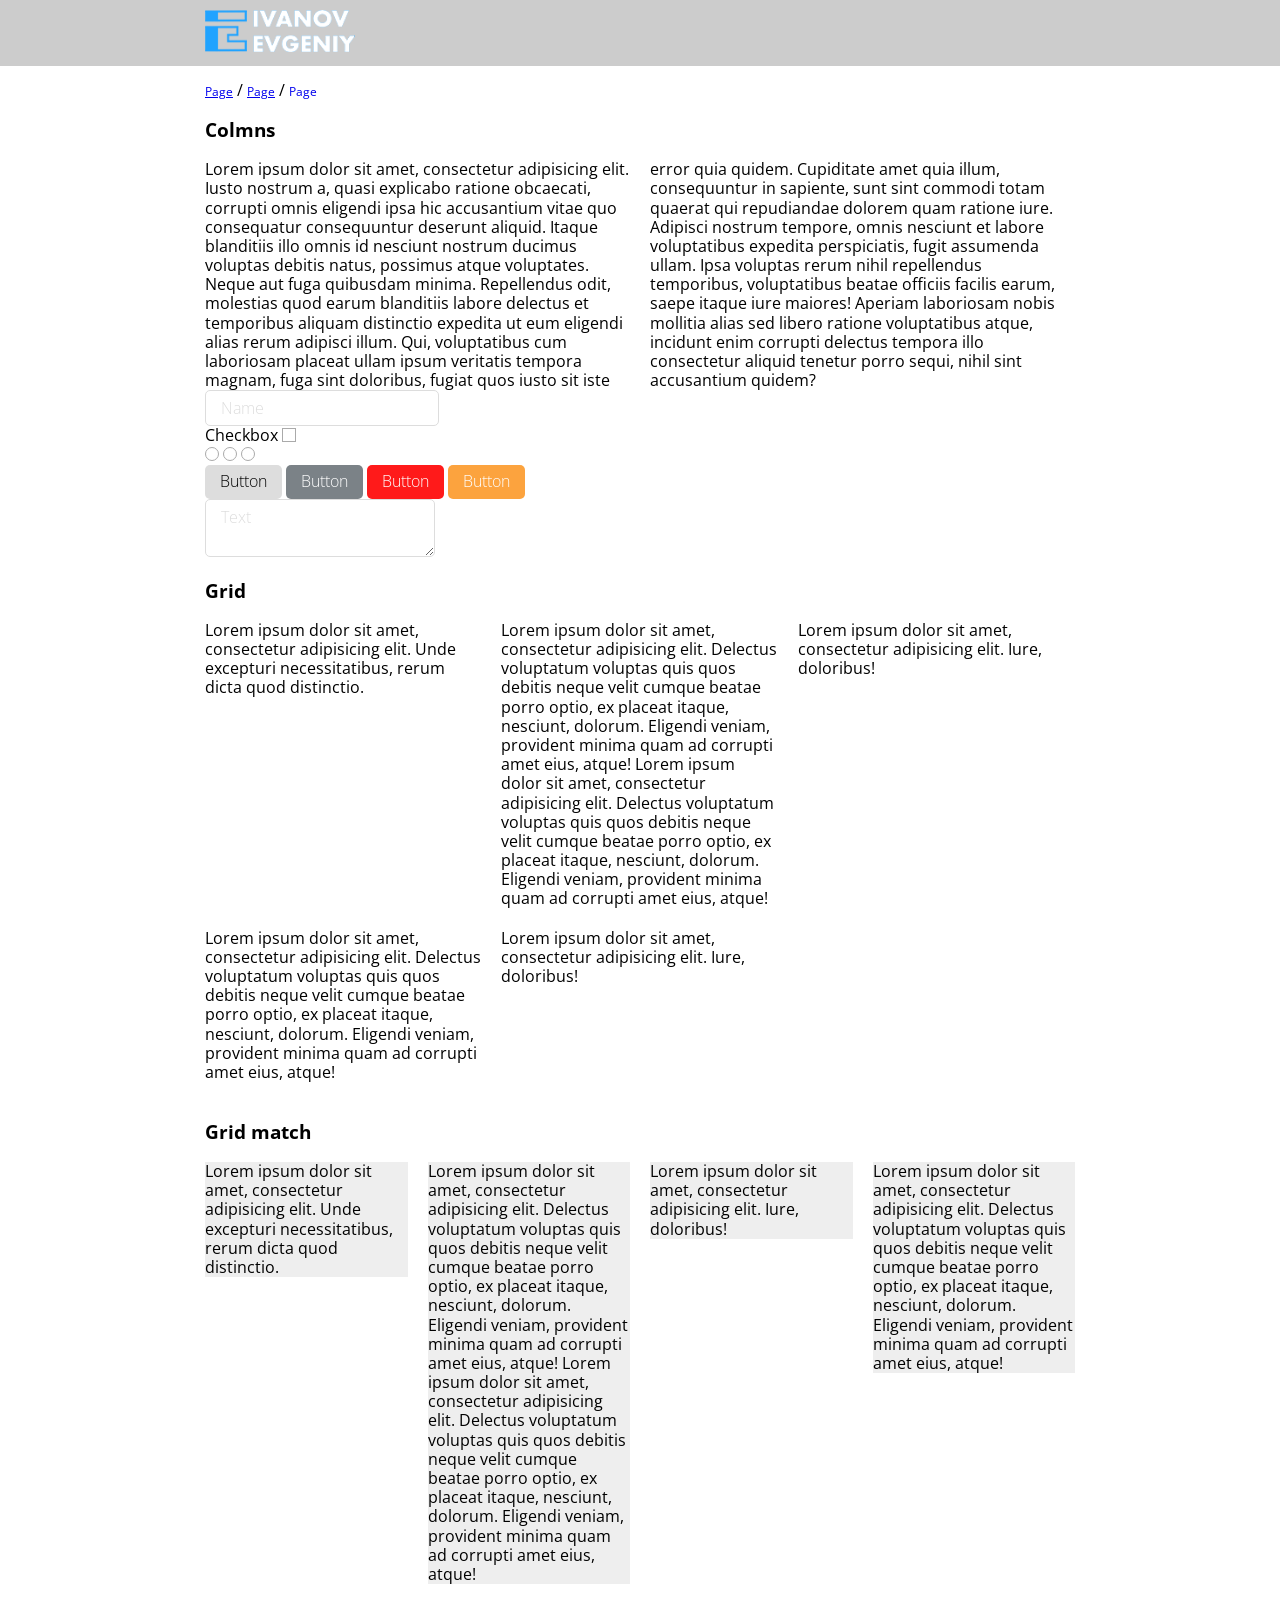
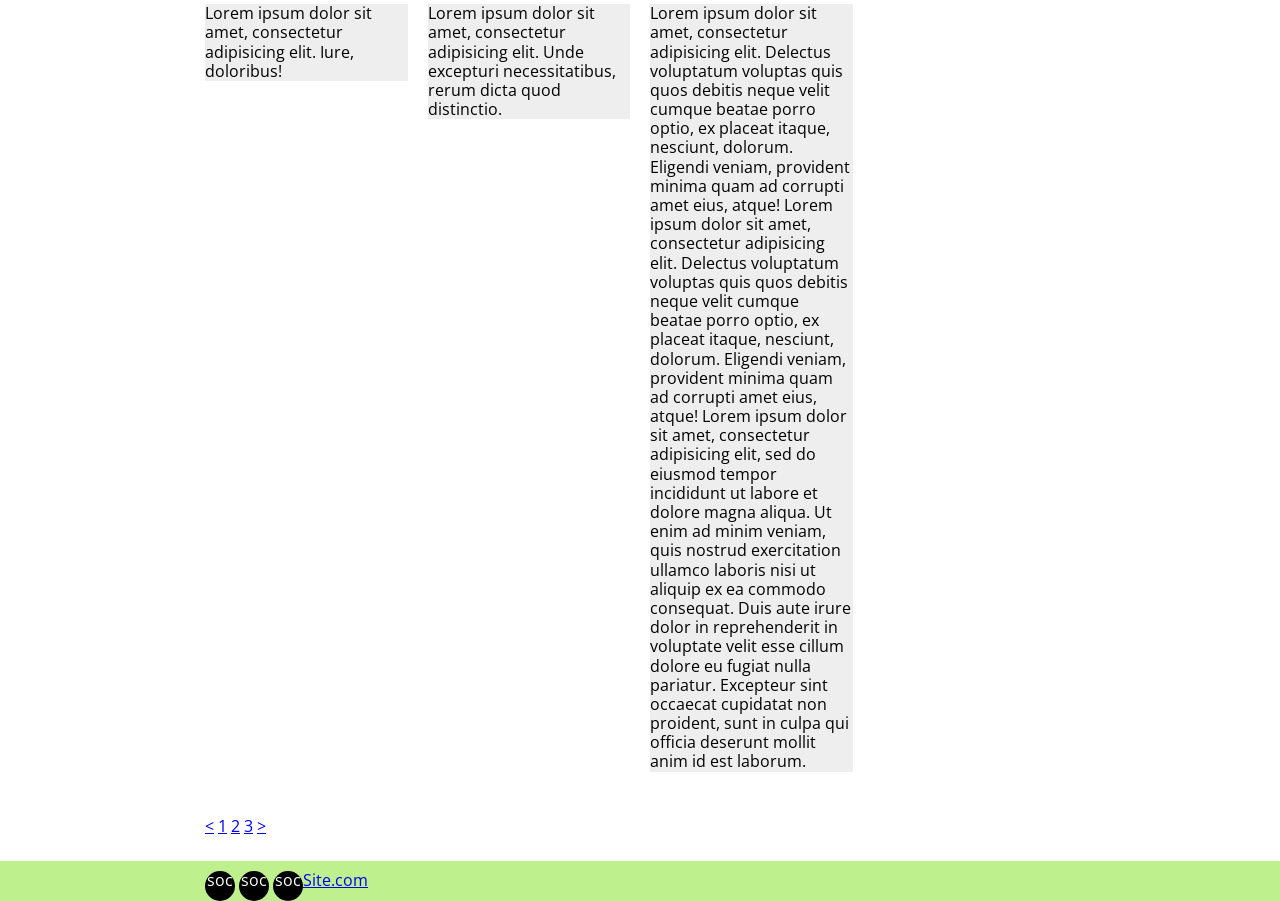
==== index.html @ 326038ca "init project" ====
<!DOCTYPE html>
<html>
<head>
	<meta charset="utf-8" />
	<title>New project</title>
	<meta name="keywords" content="" />
	<meta name="description" content="" />
    <meta name="viewport" content="width=device-width, initial-scale=1, shrink-to-fit=no">

	<link href="css/style.css" rel="stylesheet" type="text/css" />

</head>

<body>

<div class="wrapper">
	
	<!-- begin header -->
	<header class="header">
		<div class="container_center">

			<a href="/" class="header__logo"><img src="img/logo.png" alt=""></a>
					
		</div>
	</header>
	<!-- end header-->
	
	<!-- begin main__content -->
	<main class="main__content">
	
		<div class="container_center">

			<!-- begin breadcrumb -->
			<ul class="breadcrumb">
			
				<li>
					<a href="#">Page</a>
				</li>
				<li>
					<a href="#">Page</a>
				</li>
				<li>
					<a href="#">Page</a>
				</li>
				
			</ul>
			<!-- end breadcrumb -->
			
			<h3>Colmns</h3>
			<div class="column">Lorem ipsum dolor sit amet, consectetur adipisicing elit. Iusto nostrum a, quasi explicabo ratione obcaecati, corrupti omnis eligendi ipsa hic accusantium vitae quo consequatur consequuntur deserunt aliquid. Itaque blanditiis illo omnis id nesciunt nostrum ducimus voluptas debitis natus, possimus atque voluptates. Neque aut fuga quibusdam minima. Repellendus odit, molestias quod earum blanditiis labore delectus et temporibus aliquam distinctio expedita ut eum eligendi alias rerum adipisci illum. Qui, voluptatibus cum laboriosam placeat ullam ipsum veritatis tempora magnam, fuga sint doloribus, fugiat quos iusto sit iste error quia quidem. Cupiditate amet quia illum, consequuntur in sapiente, sunt sint commodi totam quaerat qui repudiandae dolorem quam ratione iure. Adipisci nostrum tempore, omnis nesciunt et labore voluptatibus expedita perspiciatis, fugit assumenda ullam. Ipsa voluptas rerum nihil repellendus temporibus, voluptatibus beatae officiis facilis earum, saepe itaque iure maiores! Aperiam laboriosam nobis mollitia alias sed libero ratione voluptatibus atque, incidunt enim corrupti delectus tempora illo consectetur aliquid tenetur porro sequi, nihil sint accusantium quidem?</div>

			<input type="text" name="" id="" placeholder="Name">
			
			<div class="row">
				<label>Checkbox <input type="checkbox" name="" id=""></label>				
			</div>
			
			<div class="row">			
				<input type="radio" name="1" id="">
				<input type="radio" name="1" id="">
				<input type="radio" name="1" id="">
			</div>
			
			<div class="row">
				<button class="btn">Button</button>
				<button class="btn btn__primary">Button</button>
				<button class="btn btn__danger">Button</button>
				<button class="btn btn__warning">Button</button>
			</div>

			<div class="row">
				<textarea placeholder="Text"></textarea>
			</div>
			
			<h3>Grid</h3>
			<!-- begin grid  -->
			<div class="grid grid__3">
				<div class="grid__wrapper">
					<div class="grid__item">
						Lorem ipsum dolor sit amet, consectetur adipisicing elit. Unde excepturi necessitatibus, rerum dicta quod distinctio.
					</div>
				</div>
				<div class="grid__wrapper">
					<div class="grid__item">
						Lorem ipsum dolor sit amet, consectetur adipisicing elit. Delectus voluptatum voluptas quis quos debitis neque velit cumque beatae porro optio, ex placeat itaque, nesciunt, dolorum. Eligendi veniam, provident minima quam ad corrupti amet eius, atque!
						Lorem ipsum dolor sit amet, consectetur adipisicing elit. Delectus voluptatum voluptas quis quos debitis neque velit cumque beatae porro optio, ex placeat itaque, nesciunt, dolorum. Eligendi veniam, provident minima quam ad corrupti amet eius, atque!
					</div>
				</div>
				<div class="grid__wrapper">
					<div class="grid__item">
						Lorem ipsum dolor sit amet, consectetur adipisicing elit. Iure, doloribus!
					</div>
				</div>
				<div class="grid__wrapper">
					<div class="grid__item">
						Lorem ipsum dolor sit amet, consectetur adipisicing elit. Delectus voluptatum voluptas quis quos debitis neque velit cumque beatae porro optio, ex placeat itaque, nesciunt, dolorum. Eligendi veniam, provident minima quam ad corrupti amet eius, atque!
					</div>
				</div>
				<div class="grid__wrapper">
					<div class="grid__item">
						Lorem ipsum dolor sit amet, consectetur adipisicing elit. Iure, doloribus!
					</div>
				</div>
			</div>
			<!-- end grid  -->

			<h3>Grid match</h3>
			<!-- begin grid  -->
			<div class="grid grid__4" data-grid-match>
				<div class="grid__wrapper">
					<div class="grid__item">
						Lorem ipsum dolor sit amet, consectetur adipisicing elit. Unde excepturi necessitatibus, rerum dicta quod distinctio.
					</div>
				</div>
				<div class="grid__wrapper">
					<div class="grid__item">
						Lorem ipsum dolor sit amet, consectetur adipisicing elit. Delectus voluptatum voluptas quis quos debitis neque velit cumque beatae porro optio, ex placeat itaque, nesciunt, dolorum. Eligendi veniam, provident minima quam ad corrupti amet eius, atque!
						Lorem ipsum dolor sit amet, consectetur adipisicing elit. Delectus voluptatum voluptas quis quos debitis neque velit cumque beatae porro optio, ex placeat itaque, nesciunt, dolorum. Eligendi veniam, provident minima quam ad corrupti amet eius, atque!
					</div>
				</div>
				<div class="grid__wrapper">
					<div class="grid__item">
						Lorem ipsum dolor sit amet, consectetur adipisicing elit. Iure, doloribus!
					</div>
				</div>
				<div class="grid__wrapper">
					<div class="grid__item">
						Lorem ipsum dolor sit amet, consectetur adipisicing elit. Delectus voluptatum voluptas quis quos debitis neque velit cumque beatae porro optio, ex placeat itaque, nesciunt, dolorum. Eligendi veniam, provident minima quam ad corrupti amet eius, atque!
					</div>
				</div>
				<div class="grid__wrapper">
					<div class="grid__item">
						Lorem ipsum dolor sit amet, consectetur adipisicing elit. Iure, doloribus!
					</div>
				</div>
				<div class="grid__wrapper">
					<div class="grid__item">
						Lorem ipsum dolor sit amet, consectetur adipisicing elit. Unde excepturi necessitatibus, rerum dicta quod distinctio.
					</div>
				</div>
				<div class="grid__wrapper">
					<div class="grid__item">
						Lorem ipsum dolor sit amet, consectetur adipisicing elit. Delectus voluptatum voluptas quis quos debitis neque velit cumque beatae porro optio, ex placeat itaque, nesciunt, dolorum. Eligendi veniam, provident minima quam ad corrupti amet eius, atque!
						Lorem ipsum dolor sit amet, consectetur adipisicing elit. Delectus voluptatum voluptas quis quos debitis neque velit cumque beatae porro optio, ex placeat itaque, nesciunt, dolorum. Eligendi veniam, provident minima quam ad corrupti amet eius, atque! 
						Lorem ipsum dolor sit amet, consectetur adipisicing elit, sed do eiusmod
						tempor incididunt ut labore et dolore magna aliqua. Ut enim ad minim veniam,
						quis nostrud exercitation ullamco laboris nisi ut aliquip ex ea commodo
						consequat. Duis aute irure dolor in reprehenderit in voluptate velit esse
						cillum dolore eu fugiat nulla pariatur. Excepteur sint occaecat cupidatat non
						proident, sunt in culpa qui officia deserunt mollit anim id est laborum.
					</div>
				</div>
			</div>
			<!-- end grid  -->

			<!-- begin pagination -->
			<ul class="pagination">
			
				<li class="prev">
					<a href="#"></a>
				</li>
				<li>
					<a href="#">1</a>
				</li>
				<li>
					<a href="#">2</a>
				</li>
				<li>
					<a href="#">3</a>
				</li>
				<li class="next">
					<a href="#"></a>
				</li>
				
			</ul>
			<!-- end pagination -->
			
			

		</div>

	</main>
	<!-- end main__content -->

</div>
<!-- end .wrapper -->

<!-- begin footer -->
<footer class="footer">

	<div class="container_center">
	
		<div class="soc">
			<a href="#"></a>
			<a href="#"></a>
			<a href="#"></a>
		</div>
		
		<div class="copy"><a href="#">Site.com</a></div>

	</div>

</footer>
<!-- end footer -->

	<script type="text/javascript" src="js/jquery.js"></script>
	<script type="text/javascript" src="js/jquery.matchHeight.js"></script>
	<script type="text/javascript" src="js/function.js"></script>


</body>
</html>
---- css/style.css ----
/*!
 *
 * Evgeniy Ivanov - 2018
 * busforward@gmail.com
 * Skype: ivanov_ea
 *
 */
@import url(https://fonts.googleapis.com/css?family=Open+Sans:400,300,600,700,900);
.footer:after, .main__content:after, .header:after, .form:after, .form__row:after {
  content: '';
  display: table;
  clear: both; }

.footer:before {
  content: '';
  display: table;
  clear: both; }

/* Global variables */
/* ======================================================================== */
/* Grid */
/* ======================================================================== */
/* Form */
/* ======================================================================== */
/* Breakpoints */
* {
  -webkit-box-sizing: border-box;
  box-sizing: border-box; }

html, body, .wrapper {
  height: 100%;
  position: relative;
  -webkit-box-sizing: content-box;
  box-sizing: content-box; }

/*! normalize.css v7.0.0 | MIT License | github.com/necolas/normalize.css */
/* Document
   ========================================================================== */
/**
 * 1. Correct the line height in all browsers.
 * 2. Prevent adjustments of font size after orientation changes in
 *    IE on Windows Phone and in iOS.
 */
html {
  -ms-text-size-adjust: 100%;
  /* 2 */
  -webkit-text-size-adjust: 100%;
  /* 2 */ }

/* Sections
   ========================================================================== */
/**
 * Remove the margin in all browsers (opinionated).
 */
body {
  margin: 0;
  font-size: 100%;
  font-family: "Open Sans";
  color: #000;
  line-height: 1.2; }

/**
 * Add the correct display in IE 9-.
 */
article, aside, details, figcaption, figure, footer, header, hgroup, main, nav, section, summary {
  display: block; }

/**
 * Correct the font size and margin on `h1` elements within `section` and
 * `article` contexts in Chrome, Firefox, and Safari.
 */
h1 {
  font-size: 2em;
  margin: 0.67em 0; }

/* Grouping content
   ========================================================================== */
/**
 * Add the correct display in IE 9-.
 * 1. Add the correct display in IE.
 */
figcaption,
figure,
main {
  /* 1 */
  display: block; }

/**
 * Add the correct margin in IE 8.
 */
figure {
  margin: 1em 40px; }

/**
 * 1. Add the correct box sizing in Firefox.
 * 2. Show the overflow in Edge and IE.
 */
hr {
  -webkit-box-sizing: content-box;
  box-sizing: content-box;
  /* 1 */
  height: 0;
  /* 1 */
  overflow: visible;
  /* 2 */ }

/**
 * 1. Correct the inheritance and scaling of font size in all browsers.
 * 2. Correct the odd `em` font sizing in all browsers.
 */
pre {
  font-family: monospace, monospace;
  /* 1 */
  font-size: 1em;
  /* 2 */ }

/* Text-level semantics
   ========================================================================== */
/**
 * 1. Remove the gray background on active links in IE 10.
 * 2. Remove gaps in links underline in iOS 8+ and Safari 8+.
 */
a {
  background-color: transparent;
  /* 1 */
  -webkit-text-decoration-skip: objects;
  /* 2 */
  -webkit-transition: all .3s;
  -o-transition: all .3s;
  transition: all .3s; }
  a:focus {
    outline: 0; }

/**
 * 1. Remove the bottom border in Chrome 57- and Firefox 39-.
 * 2. Add the correct text decoration in Chrome, Edge, IE, Opera, and Safari.
 */
abbr[title] {
  border-bottom: none;
  /* 1 */
  text-decoration: underline;
  /* 2 */
  -webkit-text-decoration: underline dotted;
  text-decoration: underline dotted;
  /* 2 */ }

/**
 * Prevent the duplicate application of `bolder` by the next rule in Safari 6.
 */
b,
strong {
  font-weight: inherit; }

/**
 * Add the correct font weight in Chrome, Edge, and Safari.
 */
b,
strong {
  font-weight: bolder; }

/**
 * 1. Correct the inheritance and scaling of font size in all browsers.
 * 2. Correct the odd `em` font sizing in all browsers.
 */
code,
kbd,
samp {
  font-family: monospace, monospace;
  /* 1 */
  font-size: 1em;
  /* 2 */ }

/**
 * Add the correct font style in Android 4.3-.
 */
dfn {
  font-style: italic; }

/**
 * Add the correct background and color in IE 9-.
 */
mark {
  background-color: #ff0;
  color: #000; }

/**
 * Add the correct font size in all browsers.
 */
small {
  font-size: 80%; }

/**
 * Prevent `sub` and `sup` elements from affecting the line height in
 * all browsers.
 */
sub,
sup {
  font-size: 75%;
  line-height: 0;
  position: relative;
  vertical-align: baseline; }

sub {
  bottom: -0.25em; }

sup {
  top: -0.5em; }

/* Embedded content
   ========================================================================== */
/**
 * Add the correct display in IE 9-.
 */
audio,
video {
  display: inline-block; }

/**
 * Add the correct display in iOS 4-7.
 */
audio:not([controls]) {
  display: none;
  height: 0; }

/**
 * Remove the border on images inside links in IE 10-.
 */
img {
  border-style: none;
  max-width: 100%; }

/**
 * Hide the overflow in IE.
 */
svg:not(:root) {
  overflow: hidden; }

/* Forms
   ========================================================================== */
/**
 * 1. Change the font styles in all browsers (opinionated).
 * 2. Remove the margin in Firefox and Safari.
 */
button,
input,
optgroup,
select,
textarea {
  margin: 0;
  /* 2 */ }

/**
 * Show the overflow in IE.
 * 1. Show the overflow in Edge.
 */
button,
input {
  /* 1 */
  overflow: visible;
  outline: 0; }

/**
 * Remove the inheritance of text transform in Edge, Firefox, and IE.
 * 1. Remove the inheritance of text transform in Firefox.
 */
button,
select {
  /* 1 */
  text-transform: none; }

/**
 * 1. Prevent a WebKit bug where (2) destroys native `audio` and `video`
 *    controls in Android 4.
 * 2. Correct the inability to style clickable types in iOS and Safari.
 */
button,
html [type="button"],
[type="reset"],
[type="submit"] {
  -webkit-appearance: button;
  /* 2 */ }

/**
 * Remove the inner border and padding in Firefox.
 */
button::-moz-focus-inner,
[type="button"]::-moz-focus-inner,
[type="reset"]::-moz-focus-inner,
[type="submit"]::-moz-focus-inner {
  border-style: none;
  padding: 0; }

/**
 * Restore the focus styles unset by the previous rule.
 */
button:-moz-focusring,
[type="button"]:-moz-focusring,
[type="reset"]:-moz-focusring,
[type="submit"]:-moz-focusring {
  outline: 1px dotted ButtonText; }

/**
 * Correct the padding in Firefox.
 */
fieldset {
  padding: 0.35em 0.75em 0.625em; }

/**
 * 1. Correct the text wrapping in Edge and IE.
 * 2. Correct the color inheritance from `fieldset` elements in IE.
 * 3. Remove the padding so developers are not caught out when they zero out
 *    `fieldset` elements in all browsers.
 */
legend {
  -webkit-box-sizing: border-box;
  box-sizing: border-box;
  /* 1 */
  color: inherit;
  /* 2 */
  display: table;
  /* 1 */
  max-width: 100%;
  /* 1 */
  padding: 0;
  /* 3 */
  white-space: normal;
  /* 1 */ }

/**
 * 1. Add the correct display in IE 9-.
 * 2. Add the correct vertical alignment in Chrome, Firefox, and Opera.
 */
progress {
  display: inline-block;
  /* 1 */
  vertical-align: baseline;
  /* 2 */ }

/**
 * Remove the default vertical scrollbar in IE.
 */
textarea {
  overflow: auto; }

/**
 * 1. Add the correct box sizing in IE 10-.
 * 2. Remove the padding in IE 10-.
 */
[type="checkbox"],
[type="radio"] {
  -webkit-box-sizing: border-box;
  box-sizing: border-box;
  /* 1 */
  padding: 0;
  /* 2 */ }

/**
 * Correct the cursor style of increment and decrement buttons in Chrome.
 */
[type="number"]::-webkit-inner-spin-button,
[type="number"]::-webkit-outer-spin-button {
  height: auto; }

/**
 * 1. Correct the odd appearance in Chrome and Safari.
 * 2. Correct the outline style in Safari.
 */
[type="search"] {
  -webkit-appearance: textfield;
  /* 1 */
  outline-offset: -2px;
  /* 2 */ }

/**
 * Remove the inner padding and cancel buttons in Chrome and Safari on macOS.
 */
[type="search"]::-webkit-search-cancel-button,
[type="search"]::-webkit-search-decoration {
  -webkit-appearance: none; }

/**
 * 1. Correct the inability to style clickable types in iOS and Safari.
 * 2. Change font properties to `inherit` in Safari.
 */
::-webkit-file-upload-button {
  -webkit-appearance: button;
  /* 1 */
  font: inherit;
  /* 2 */ }

/* Interactive
   ========================================================================== */
/*
 * Add the correct display in IE 9-.
 * 1. Add the correct display in Edge, IE, and Firefox.
 */
details,
menu {
  display: block; }

/*
 * Add the correct display in all browsers.
 */
summary {
  display: list-item; }

/* Scripting
   ========================================================================== */
/**
 * Add the correct display in IE 9-.
 */
canvas {
  display: inline-block; }

/**
 * Add the correct display in IE.
 */
template {
  display: none; }

/* Hidden
   ========================================================================== */
/**
 * Add the correct display in IE 10-.
 */
[hidden] {
  display: none; }

.wrapper {
  font-size: 16px;
  min-height: 100%;
  height: auto !important;
  height: 100%;
  margin: 0 auto -auto auto; }

/* Middle
 ----------------------------------------------------------------------------- */
.main__content {
  padding-bottom: auto; }

.container_center {
  max-width: 900px;
  padding: 0 15px;
  margin-left: auto;
  margin-right: auto; }

.column {
  -webkit-column-count: 4;
  column-count: 4;
  -webkit-column-gap: 20px;
  column-gap: 20px;
  -webkit-column-width: 300px;
  column-width: 300px; }

/* Header
 ----------------------------------------------------------------------------- */
.header {
  background-color: #ccc;
  padding: 10px 0; }
  .header__logo {
    float: left;
    width: 150px; }

.stiky {
  position: fixed;
  top: 0;
  left: 0;
  width: 100%; }

/* Footer
 ----------------------------------------------------------------------------- */
.footer {
  position: relative;
  height: auto;
  background: #BFF08E; }
  .footer .container_center {
    padding-top: 10px;
    padding-bottom: 10px; }

.form__row {
  margin-bottom: 15px; }
  .form__row input:not([type]),
  .form__row input[type=text],
  .form__row input[type=password],
  .form__row input[type=email],
  .form__row input[type=url],
  .form__row input[type=search],
  .form__row input[type=tel],
  .form__row input[type=number],
  .form__row input[type=datetime],
  .form__row textarea,
  .form__row .btn {
    width: 100%; }
  .form__row textarea {
    max-width: 100%;
    max-width: 100%;
    min-height: 15px; }

input:not([type]),
input[type=text],
input[type=password],
input[type=email],
input[type=url],
input[type=search],
input[type=tel],
input[type=number],
input[type=datetime],
textarea {
  background-color: #fff;
  border: 1px solid #ddd;
  padding: 6px 15px;
  outline: none;
  font-size: 16px;
  font-weight: 300;
  font-family: "Open Sans";
  border-radius: 5px;
  -webkit-transition: all .3s;
  -o-transition: all .3s;
  transition: all .3s; }
  input:not([type]):hover,
  input[type=text]:hover,
  input[type=password]:hover,
  input[type=email]:hover,
  input[type=url]:hover,
  input[type=search]:hover,
  input[type=tel]:hover,
  input[type=number]:hover,
  input[type=datetime]:hover,
  textarea:hover {
    border: 1px solid #ddd;
    background-color: #fff; }
  input:not([type]):focus,
  input[type=text]:focus,
  input[type=password]:focus,
  input[type=email]:focus,
  input[type=url]:focus,
  input[type=search]:focus,
  input[type=tel]:focus,
  input[type=number]:focus,
  input[type=datetime]:focus,
  textarea:focus {
    border: 1px solid #ddd;
    background-color: #fff; }
  input:not([type]).invalid,
  input[type=text].invalid,
  input[type=password].invalid,
  input[type=email].invalid,
  input[type=url].invalid,
  input[type=search].invalid,
  input[type=tel].invalid,
  input[type=number].invalid,
  input[type=datetime].invalid,
  textarea.invalid {
    background-color: #fff0f0;
    border: 1px solid red; }
  input:not([type])::-webkit-input-placeholder,
  input[type=text]::-webkit-input-placeholder,
  input[type=password]::-webkit-input-placeholder,
  input[type=email]::-webkit-input-placeholder,
  input[type=url]::-webkit-input-placeholder,
  input[type=search]::-webkit-input-placeholder,
  input[type=tel]::-webkit-input-placeholder,
  input[type=number]::-webkit-input-placeholder,
  input[type=datetime]::-webkit-input-placeholder,
  textarea::-webkit-input-placeholder {
    color: #ddd; }
  input:not([type]):-moz-placeholder,
  input[type=text]:-moz-placeholder,
  input[type=password]:-moz-placeholder,
  input[type=email]:-moz-placeholder,
  input[type=url]:-moz-placeholder,
  input[type=search]:-moz-placeholder,
  input[type=tel]:-moz-placeholder,
  input[type=number]:-moz-placeholder,
  input[type=datetime]:-moz-placeholder,
  textarea:-moz-placeholder {
    color: #ddd; }
  input:not([type])::-moz-placeholder,
  input[type=text]::-moz-placeholder,
  input[type=password]::-moz-placeholder,
  input[type=email]::-moz-placeholder,
  input[type=url]::-moz-placeholder,
  input[type=search]::-moz-placeholder,
  input[type=tel]::-moz-placeholder,
  input[type=number]::-moz-placeholder,
  input[type=datetime]::-moz-placeholder,
  textarea::-moz-placeholder {
    color: #ddd; }
  input:not([type]):-ms-input-placeholder,
  input[type=text]:-ms-input-placeholder,
  input[type=password]:-ms-input-placeholder,
  input[type=email]:-ms-input-placeholder,
  input[type=url]:-ms-input-placeholder,
  input[type=search]:-ms-input-placeholder,
  input[type=tel]:-ms-input-placeholder,
  input[type=number]:-ms-input-placeholder,
  input[type=datetime]:-ms-input-placeholder,
  textarea:-ms-input-placeholder {
    color: #ddd; }

input[type=search]::-webkit-search-cancel-button,
input[type=search]::-webkit-search-decoration {
  -webkit-appearance: none; }

input[type=number]::-webkit-inner-spin-button,
input[type=number]::-webkit-outer-spin-button {
  height: auto; }

input[type=checkbox],
input[type=radio] {
  padding: 0;
  display: inline-block;
  height: 14px;
  width: 14px;
  border: 1px solid #aaa;
  overflow: hidden;
  margin-top: -4px;
  vertical-align: middle;
  -webkit-appearance: none;
  outline: 0;
  background: 0 0;
  text-align: center;
  position: relative; }
  input[type=checkbox]:not(:disabled), input[type=checkbox]:not(:disabled),
  input[type=radio]:not(:disabled),
  input[type=radio]:not(:disabled) {
    cursor: pointer; }
  input[type=checkbox]:before, input[type=checkbox]:before,
  input[type=radio]:before,
  input[type=radio]:before {
    display: block; }
  input[type=checkbox]:disabled, input[type=checkbox]:disabled,
  input[type=radio]:disabled,
  input[type=radio]:disabled {
    border-color: #ddd; }

input[type=radio] {
  border-radius: 50%; }
  input[type=radio]:checked:before {
    content: '';
    width: 6px;
    height: 6px;
    top: 50%;
    left: 50%;
    margin-top: -3px;
    margin-left: -3px;
    display: block;
    position: absolute;
    border-radius: 50%;
    background: #000; }
  input[type=radio]:disabled:checked:before {
    background-color: #aaa; }

input[type=checkbox]:checked:before, input[type=checkbox]:indeterminate:before {
  content: "\2714";
  font-size: 12px;
  -webkit-font-smoothing: antialiased;
  text-align: center;
  line-height: 13px;
  color: #000; }

input[type=checkbox]:indeterminate:before {
  content: "\f068"; }

input[type=checkbox]:disabled:checked:before, input[type=checkbox]:disabled:indeterminate:before {
  color: #aaa; }

.grid {
  margin-left: -20px;
  -webkit-box-sizing: content-box;
  box-sizing: content-box; }
  html[data-browser*="flexible"] .grid {
    display: -webkit-box;
    display: -moz-box;
    display: -webkit-flex;
    display: -ms-flexbox;
    display: -ms-flex;
    display: flex; }
    html[data-browser*="flexible"] .grid > div {
      display: block; }
  html[data-browser*="not-flex"] .grid {
    display: block;
    font-size: 0;
    line-height: 0;
    letter-spacing: -1px; }
    html[data-browser*="not-flex"] .grid > div {
      display: inline-block;
      vertical-align: top;
      letter-spacing: normal;
      line-height: 1.2;
      font-size: 16px; }
  html[data-browser*="flexible"] .grid {
    -webkit-box-orient: horizontal;
    -webkit-box-direction: normal;
    -webkit-flex-flow: row wrap;
    -ms-flex-flow: row wrap;
    flex-flow: row wrap; }
  html[data-browser*="flexible"] .grid-nowrap {
    -webkit-box-orient: horizontal;
    -webkit-box-direction: normal;
    -webkit-flex-flow: row nowrap;
    -ms-flex-flow: row nowrap;
    flex-flow: row nowrap; }
  .grid > div {
    padding-left: 20px;
    margin-bottom: 20px; }
    .grid > div.width_1 {
      width: 50%; }
    .grid > div.width_2 {
      width: 50%; }
    .grid > div.width_3 {
      width: 33.3%; }
    .grid > div.width_4 {
      width: 25%; }
    .grid > div.width_5 {
      width: 20%; }
    .grid > div.width_2_3 {
      width: 66%; }
    .grid > div.width_3_4 {
      width: 75%; }
  .grid__1 > div {
    width: 100%; }
  .grid__2 > div {
    width: 50%; }
  .grid__3 > div {
    width: 33.3%; }
  .grid__4 > div {
    width: 25%; }
  .grid__5 > div {
    width: 20%; }

[data-grid-match] .grid__item {
  background-color: #eee; }

@media (max-width: 991px) {
  .grid__4 > div {
    width: 50%; } }

.soc {
  float: left; }
  .soc a {
    display: inline-block;
    width: 30px;
    height: 30px;
    border-radius: 50%;
    background-color: #000;
    text-align: center;
    text-decoration: none;
    -webkit-transition: all 0.3ss;
    -o-transition: all 0.3ss;
    transition: all 0.3ss; }
    .soc a:hover {
      opacity: .8; }
    .soc a:before {
      content: 'soc';
      color: #fff;
      text-decoration: none; }

.breadcrumb {
  margin: 15px 0;
  padding: 0; }
  .breadcrumb li {
    display: inline-block;
    vertical-align: baseline; }
    .breadcrumb li:not(:first-child):before {
      content: '/';
      display: inline-block; }
    .breadcrumb li:last-child a {
      cursor: default;
      text-decoration: none; }
    .breadcrumb li a {
      font-size: 12px; }

.pagination {
  margin: 25px 0;
  padding: 0; }
  .pagination li {
    display: inline-block; }
    .pagination li a {
      display: block;
      text-align: center; }
    .pagination li.prev a:before {
      content: '<'; }
    .pagination li.next a:before {
      content: '>'; }

.btn {
  color: #000;
  font-family: "Open Sans";
  font-size: 16px;
  font-weight: 300;
  padding: 5px 15px 7px;
  border: none;
  outline: none;
  text-decoration: none;
  display: inline-block;
  background-color: #ddd;
  text-align: center;
  max-width: 100%;
  cursor: pointer;
  border-radius: 5px;
  -webkit-transition: all 0.3s;
  -o-transition: all 0.3s;
  transition: all 0.3s;
  text-decoration: none; }
  .btn:hover {
    background-color: #fff;
    color: #000;
    text-decoration: none; }
  .btn:focus, .btn:active {
    background-color: rgba(255, 255, 255, 0.8);
    color: #000; }
  .btn__primary {
    background-color: #7b8287;
    border-color: #7b8287;
    color: #ffffff; }
    .btn__primary:hover {
      background-color: #6a7074;
      color: #ffffff; }
    .btn__primary:focus, .btn__primary:active {
      background-color: #63686c;
      color: #ffffff; }
  .btn__success {
    background-color: #36a566;
    border-color: #36a566;
    color: #ffffff; }
    .btn__success:hover {
      background-color: #2d8a55;
      color: #ffffff; }
    .btn__success:focus, .btn__success:active {
      background-color: #297f4e;
      color: #ffffff; }
  .btn__info {
    background-color: #03a9f4;
    border-color: #03a9f4;
    color: #ffffff; }
    .btn__info:hover {
      background-color: #0391d1;
      color: #ffffff; }
    .btn__info:focus, .btn__info:active {
      background-color: #0286c2;
      color: #ffffff; }
  .btn__warning {
    background-color: #fca33e;
    border-color: #fca33e;
    color: #ffffff; }
    .btn__warning:hover {
      background-color: #fb921b;
      color: #ffffff; }
    .btn__warning:focus, .btn__warning:active {
      background-color: #fb8b0c;
      color: #ffffff; }
  .btn__danger {
    background-color: #ff1a1a;
    border-color: #ff1a1a;
    color: #ffffff; }
    .btn__danger:hover {
      background-color: #f50000;
      color: #ffffff; }
    .btn__danger:focus, .btn__danger:active {
      background-color: #e60000;
      color: #ffffff; }

.video__wrapper {
  position: relative;
  overflow: hidden;
  padding-bottom: 56.6em; }
  .video__wrapper iframe {
    position: absolute;
    top: 0;
    left: 0;
    width: 100%;
    height: 100%; }

.video__play {
  position: absolute;
  top: 50%;
  left: 50px;
  width: 60px;
  height: 60px;
  margin-top: -30px;
  margin-left: -30px;
  border-radius: 50%;
  background-color: #f00; }

/*# sourceMappingURL=style.css.map */
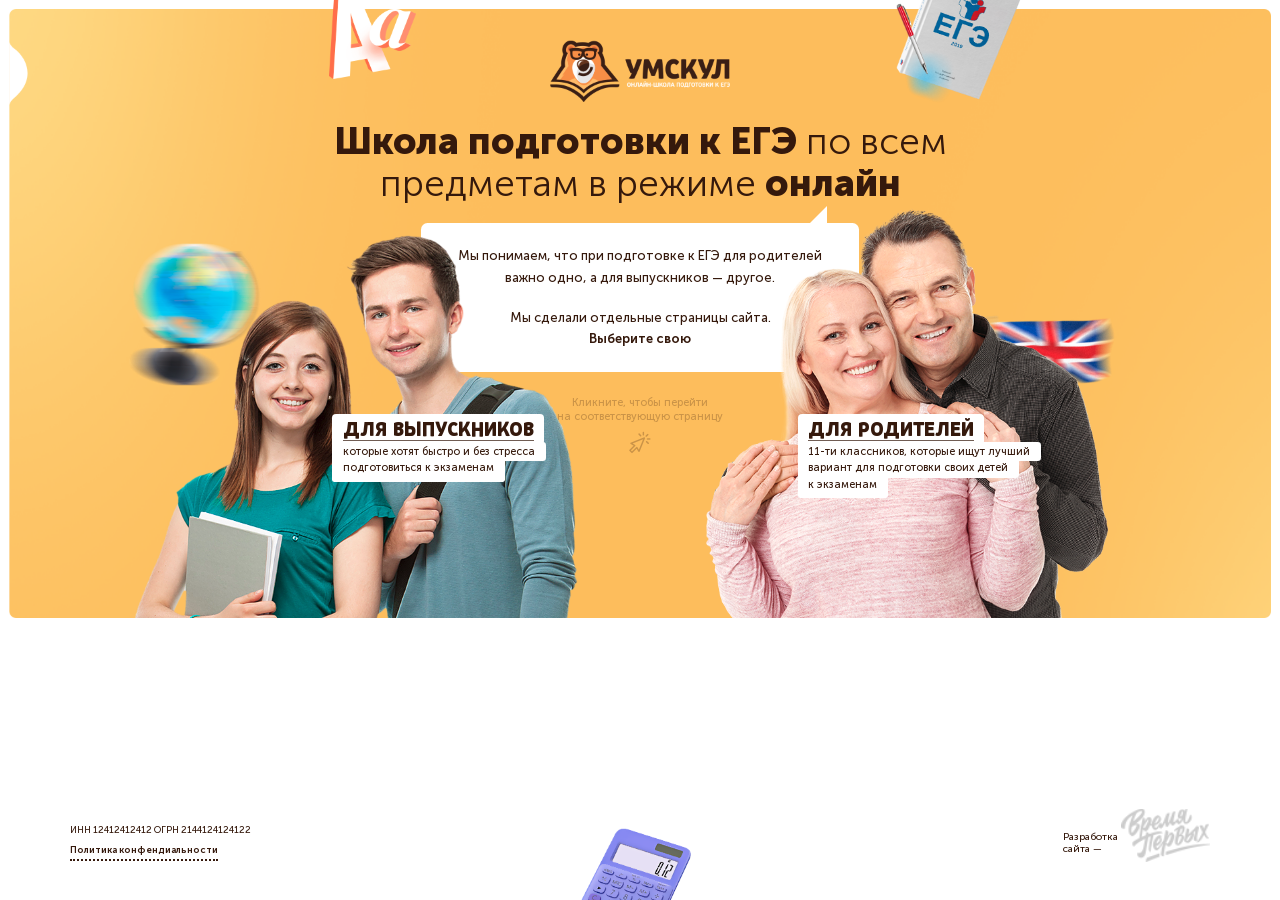
==== commit c8aa7f6d: "Промежуточный вариант" ====
--- a/index.html
+++ b/index.html
@@ -1,212 +1,70 @@
-<!DOCTYPE html>
-<html>
-<head>
-	<meta charset="utf-8" />
-	<title>New project</title>
-	<meta name="keywords" content="" />
-	<meta name="description" content="" />
-    <meta name="viewport" content="width=device-width, initial-scale=1, shrink-to-fit=no">
-
-	<link href="css/style.css" rel="stylesheet" type="text/css" />
-
-</head>
-
-<body>
-
-<div class="wrapper">
-	
-	<!-- begin header -->
-	<header class="header">
-		<div class="container_center">
-
-			<a href="/" class="header__logo"><img src="img/logo.png" alt=""></a>
-					
-		</div>
-	</header>
-	<!-- end header-->
-	
-	<!-- begin main__content -->
-	<main class="main__content">
-	
-		<div class="container_center">
-
-			<!-- begin breadcrumb -->
-			<ul class="breadcrumb">
-			
-				<li>
-					<a href="#">Page</a>
-				</li>
-				<li>
-					<a href="#">Page</a>
-				</li>
-				<li>
-					<a href="#">Page</a>
-				</li>
-				
-			</ul>
-			<!-- end breadcrumb -->
-			
-			<h3>Colmns</h3>
-			<div class="column">Lorem ipsum dolor sit amet, consectetur adipisicing elit. Iusto nostrum a, quasi explicabo ratione obcaecati, corrupti omnis eligendi ipsa hic accusantium vitae quo consequatur consequuntur deserunt aliquid. Itaque blanditiis illo omnis id nesciunt nostrum ducimus voluptas debitis natus, possimus atque voluptates. Neque aut fuga quibusdam minima. Repellendus odit, molestias quod earum blanditiis labore delectus et temporibus aliquam distinctio expedita ut eum eligendi alias rerum adipisci illum. Qui, voluptatibus cum laboriosam placeat ullam ipsum veritatis tempora magnam, fuga sint doloribus, fugiat quos iusto sit iste error quia quidem. Cupiditate amet quia illum, consequuntur in sapiente, sunt sint commodi totam quaerat qui repudiandae dolorem quam ratione iure. Adipisci nostrum tempore, omnis nesciunt et labore voluptatibus expedita perspiciatis, fugit assumenda ullam. Ipsa voluptas rerum nihil repellendus temporibus, voluptatibus beatae officiis facilis earum, saepe itaque iure maiores! Aperiam laboriosam nobis mollitia alias sed libero ratione voluptatibus atque, incidunt enim corrupti delectus tempora illo consectetur aliquid tenetur porro sequi, nihil sint accusantium quidem?</div>
-
-			<input type="text" name="" id="" placeholder="Name">
-			
-			<div class="row">
-				<label>Checkbox <input type="checkbox" name="" id=""></label>				
-			</div>
-			
-			<div class="row">			
-				<input type="radio" name="1" id="">
-				<input type="radio" name="1" id="">
-				<input type="radio" name="1" id="">
-			</div>
-			
-			<div class="row">
-				<button class="btn">Button</button>
-				<button class="btn btn__primary">Button</button>
-				<button class="btn btn__danger">Button</button>
-				<button class="btn btn__warning">Button</button>
-			</div>
-
-			<div class="row">
-				<textarea placeholder="Text"></textarea>
-			</div>
-			
-			<h3>Grid</h3>
-			<!-- begin grid  -->
-			<div class="grid grid__3">
-				<div class="grid__wrapper">
-					<div class="grid__item">
-						Lorem ipsum dolor sit amet, consectetur adipisicing elit. Unde excepturi necessitatibus, rerum dicta quod distinctio.
-					</div>
-				</div>
-				<div class="grid__wrapper">
-					<div class="grid__item">
-						Lorem ipsum dolor sit amet, consectetur adipisicing elit. Delectus voluptatum voluptas quis quos debitis neque velit cumque beatae porro optio, ex placeat itaque, nesciunt, dolorum. Eligendi veniam, provident minima quam ad corrupti amet eius, atque!
-						Lorem ipsum dolor sit amet, consectetur adipisicing elit. Delectus voluptatum voluptas quis quos debitis neque velit cumque beatae porro optio, ex placeat itaque, nesciunt, dolorum. Eligendi veniam, provident minima quam ad corrupti amet eius, atque!
-					</div>
-				</div>
-				<div class="grid__wrapper">
-					<div class="grid__item">
-						Lorem ipsum dolor sit amet, consectetur adipisicing elit. Iure, doloribus!
-					</div>
-				</div>
-				<div class="grid__wrapper">
-					<div class="grid__item">
-						Lorem ipsum dolor sit amet, consectetur adipisicing elit. Delectus voluptatum voluptas quis quos debitis neque velit cumque beatae porro optio, ex placeat itaque, nesciunt, dolorum. Eligendi veniam, provident minima quam ad corrupti amet eius, atque!
-					</div>
-				</div>
-				<div class="grid__wrapper">
-					<div class="grid__item">
-						Lorem ipsum dolor sit amet, consectetur adipisicing elit. Iure, doloribus!
-					</div>
-				</div>
-			</div>
-			<!-- end grid  -->
-
-			<h3>Grid match</h3>
-			<!-- begin grid  -->
-			<div class="grid grid__4" data-grid-match>
-				<div class="grid__wrapper">
-					<div class="grid__item">
-						Lorem ipsum dolor sit amet, consectetur adipisicing elit. Unde excepturi necessitatibus, rerum dicta quod distinctio.
-					</div>
-				</div>
-				<div class="grid__wrapper">
-					<div class="grid__item">
-						Lorem ipsum dolor sit amet, consectetur adipisicing elit. Delectus voluptatum voluptas quis quos debitis neque velit cumque beatae porro optio, ex placeat itaque, nesciunt, dolorum. Eligendi veniam, provident minima quam ad corrupti amet eius, atque!
-						Lorem ipsum dolor sit amet, consectetur adipisicing elit. Delectus voluptatum voluptas quis quos debitis neque velit cumque beatae porro optio, ex placeat itaque, nesciunt, dolorum. Eligendi veniam, provident minima quam ad corrupti amet eius, atque!
-					</div>
-				</div>
-				<div class="grid__wrapper">
-					<div class="grid__item">
-						Lorem ipsum dolor sit amet, consectetur adipisicing elit. Iure, doloribus!
-					</div>
-				</div>
-				<div class="grid__wrapper">
-					<div class="grid__item">
-						Lorem ipsum dolor sit amet, consectetur adipisicing elit. Delectus voluptatum voluptas quis quos debitis neque velit cumque beatae porro optio, ex placeat itaque, nesciunt, dolorum. Eligendi veniam, provident minima quam ad corrupti amet eius, atque!
-					</div>
-				</div>
-				<div class="grid__wrapper">
-					<div class="grid__item">
-						Lorem ipsum dolor sit amet, consectetur adipisicing elit. Iure, doloribus!
-					</div>
-				</div>
-				<div class="grid__wrapper">
-					<div class="grid__item">
-						Lorem ipsum dolor sit amet, consectetur adipisicing elit. Unde excepturi necessitatibus, rerum dicta quod distinctio.
-					</div>
-				</div>
-				<div class="grid__wrapper">
-					<div class="grid__item">
-						Lorem ipsum dolor sit amet, consectetur adipisicing elit. Delectus voluptatum voluptas quis quos debitis neque velit cumque beatae porro optio, ex placeat itaque, nesciunt, dolorum. Eligendi veniam, provident minima quam ad corrupti amet eius, atque!
-						Lorem ipsum dolor sit amet, consectetur adipisicing elit. Delectus voluptatum voluptas quis quos debitis neque velit cumque beatae porro optio, ex placeat itaque, nesciunt, dolorum. Eligendi veniam, provident minima quam ad corrupti amet eius, atque! 
-						Lorem ipsum dolor sit amet, consectetur adipisicing elit, sed do eiusmod
-						tempor incididunt ut labore et dolore magna aliqua. Ut enim ad minim veniam,
-						quis nostrud exercitation ullamco laboris nisi ut aliquip ex ea commodo
-						consequat. Duis aute irure dolor in reprehenderit in voluptate velit esse
-						cillum dolore eu fugiat nulla pariatur. Excepteur sint occaecat cupidatat non
-						proident, sunt in culpa qui officia deserunt mollit anim id est laborum.
-					</div>
-				</div>
-			</div>
-			<!-- end grid  -->
-
-			<!-- begin pagination -->
-			<ul class="pagination">
-			
-				<li class="prev">
-					<a href="#"></a>
-				</li>
-				<li>
-					<a href="#">1</a>
-				</li>
-				<li>
-					<a href="#">2</a>
-				</li>
-				<li>
-					<a href="#">3</a>
-				</li>
-				<li class="next">
-					<a href="#"></a>
-				</li>
-				
-			</ul>
-			<!-- end pagination -->
-			
-			
-
-		</div>
-
-	</main>
-	<!-- end main__content -->
-
-</div>
-<!-- end .wrapper -->
-
-<!-- begin footer -->
-<footer class="footer">
-
-	<div class="container_center">
-	
-		<div class="soc">
-			<a href="#"></a>
-			<a href="#"></a>
-			<a href="#"></a>
-		</div>
-		
-		<div class="copy"><a href="#">Site.com</a></div>
-
-	</div>
-
-</footer>
-<!-- end footer -->
-
-	<script type="text/javascript" src="js/jquery.js"></script>
-	<script type="text/javascript" src="js/jquery.matchHeight.js"></script>
-	<script type="text/javascript" src="js/function.js"></script>
-
-
-</body>
-</html>+<!DOCTYPE html>
+<html lang="en">
+  <head>
+    <meta charset="UTF-8"/>
+    <title>УМСКУЛ - онлайн школа подготовки к ЕГЭ</title>
+    <meta name="keywords" content=""/>
+    <meta name="description" content=""/>
+    <meta name="viewport" content="width=device-width, initial-scale=1.0, shrink-to-fit=no"/>
+    <link href="css/style.css" rel="stylesheet"/>
+  </head>
+</html>
+<body>
+  <div class="wrapper">
+    <!-- begin header-->
+    <header class="header">
+      <div class="container_center"><a class="header__logo" href="/"><img src="img/logo.png" alt=""/></a></div>
+    </header>
+    <!-- end header-->
+    <!-- begin main__content-->
+    <main class="main__content">
+      <div class="firstScreen">
+        <div class="container_center">
+          <div class="firstScreen__title"><b>Школа подготовки к ЕГЭ</b> по всем <br>предметам в режиме <b>онлайн</b></div>
+          <div class="firstScreen__sub">
+            <p>Мы понимаем, что при подготовке к ЕГЭ для родителей <br>важно одно, а для выпускников — другое.</p>
+            <p>Мы сделали отдельные страницы сайта. <br><b>Выберите свою</b></p>
+          </div>
+          <div class="firstScreen__info">Кликните, чтобы перейти <br>на соответствующую страницу <br><i class="icon-click"></i></div>
+          <div class="firstScreen__item"><img class="firstScreen__itemImg" src="img/graduates.png" alt=""/><a class="firstScreen__itemLink" href="graduates/">
+              <div class="firstScreen__itemName"><span>Для выпускников</span></div>
+              <div class="firstScreen__itemText"><span>которые хотят быстро и без стресса </span><br/><span>подготовиться к экзаменам</span></div></a></div>
+          <div class="firstScreen__item firstScreen__item_parents"><img class="firstScreen__itemImg" src="img/parents.png" alt=""/><a class="firstScreen__itemLink" href="parents/">
+              <div class="firstScreen__itemName"><span>Для родителей</span></div>
+              <div class="firstScreen__itemText"><span>11-ти классников, которые ищут лучший </span><br/><span>вариант для подготовки своих детей </span><br/><span>к экзаменам</span></div></a></div>
+        </div>
+      </div>
+    </main>
+    <!-- end main__content--><img class="decor decor_a" src="img/Аа.png" alt=""/><img class="decor decor_earth" src="img/Earth.png" alt=""/><img class="decor decor_book" src="img/book.png" alt=""/><img class="decor decor_flag" src="img/Flag.png" alt=""/><img class="decor decor_calc" src="img/Calculator.png" alt=""/>
+  </div>
+  <!-- begin footer-->
+  <footer class="footer">
+    <div class="container_center">
+      <div class="footer__left">
+        <div class="footer__inn">ИНН 12412412412   ОГРН 2144124124122</div><a class="footer__privacy" href="#" data-toggle="modal" data-target="#privacyModal">Политика конфендиальности</a>
+      </div>
+      <div class="footer__right"><a class="footer__time" href="http://timetofirst.ru" target="blank"><span class="footer__timeLabel">Разработка сайта  —</span><span class="footer__timeImg"><img src="img/time-logo.png"/><img src="img/time-logo-hover.png"/></span></a></div>
+    </div>
+  </footer>
+  <!-- end footer-->
+  <!-- begin Modal privacyModal-->
+  <div class="modal fade privacyModal" id="privacyModal">
+    <div class="modal-dialog">
+      <div class="modal-content"><a class="modal-close" href="#" data-dismiss="modal"></a>
+        <h2 class="section__title">Privacy policy</h2>
+        <p>Lorem ipsum dolor sit amet, consectetur adipisicing elit. Rem voluptatem dignissimos ad nihil in beatae, veritatis sequi. Adipisci ex placeat tempore, quam quos error neque cupiditate, numquam ut praesentium sit.</p>
+        <p>Lorem ipsum dolor sit amet, consectetur adipisicing elit, sed do eiusmod tempor incididunt ut labore et dolore magna aliqua. Ut enim ad minim veniam, quis nostrud exercitation ullamco laboris nisi ut aliquip ex ea commodo consequat. Duis aute irure dolor in reprehenderit in voluptate velit esse cillum dolore eu fugiat nulla pariatur. Excepteur sint occaecat cupidatat non proident, sunt in culpa qui officia deserunt mollit anim id est laborum.</p>
+        <p>Lorem ipsum dolor sit amet, consectetur adipisicing elit, sed do eiusmod tempor incididunt ut labore et dolore magna aliqua. Ut enim ad minim veniam, quis nostrud exercitation ullamco laboris nisi ut aliquip ex ea commodo consequat. Duis aute irure dolor in reprehenderit in voluptate velit esse cillum dolore eu fugiat nulla pariatur. Excepteur sint occaecat cupidatat non proident, sunt in culpa qui officia deserunt mollit anim id est laborum.</p>
+        <p>Lorem ipsum dolor sit amet, consectetur adipisicing elit, sed do eiusmod tempor incididunt ut labore et dolore magna aliqua. Ut enim ad minim veniam, quis nostrud exercitation ullamco laboris nisi ut aliquip ex ea commodo consequat. Duis aute irure dolor in reprehenderit in voluptate velit esse cillum dolore eu fugiat nulla pariatur. Excepteur sint occaecat cupidatat non proident, sunt in culpa qui officia deserunt mollit anim id est laborum.</p>
+        <p>Lorem ipsum dolor sit amet, consectetur adipisicing elit, sed do eiusmod tempor incididunt ut labore et dolore magna aliqua. Ut enim ad minim veniam, quis nostrud exercitation ullamco laboris nisi ut aliquip ex ea commodo consequat. Duis aute irure dolor in reprehenderit in voluptate velit esse cillum dolore eu fugiat nulla pariatur. Excepteur sint occaecat cupidatat non proident, sunt in culpa qui officia deserunt mollit anim id est laborum.</p>
+        <p>Lorem ipsum dolor sit amet, consectetur adipisicing elit, sed do eiusmod tempor incididunt ut labore et dolore magna aliqua. Ut enim ad minim veniam, quis nostrud exercitation ullamco laboris nisi ut aliquip ex ea commodo consequat. Duis aute irure dolor in reprehenderit in voluptate velit esse cillum dolore eu fugiat nulla pariatur. Excepteur sint occaecat cupidatat non proident, sunt in culpa qui officia deserunt mollit anim id est laborum.</p>
+      </div>
+    </div>
+  </div>
+  <!-- end Modal privacyModal -->
+  <script type="text/javascript" src="js/jquery.js"></script>
+  <script type="text/javascript" src="js/modal.js"></script>
+  <script type="text/javascript" src="js/tab.js"></script>
+  <script type="text/javascript" src="js/slick.min.js"></script>
+  <script type="text/javascript" src="js/function.js"></script>
+</body>
--- a/css/style.css
+++ b/css/style.css
@@ -1,3 +1,4 @@
+@charset "UTF-8";
 /*!
  *
  * Evgeniy Ivanov - 2018
@@ -5,8 +6,7 @@
  * Skype: ivanov_ea
  *
  */
-@import url(https://fonts.googleapis.com/css?family=Open+Sans:400,300,600,700,900);
-.footer:after, .main__content:after, .header:after, .form:after, .form__row:after {
+.footer:after, .main__content:after, .header:after, .form:after, .form__row:after, .firstScreen__grid:after, .section__title:after, .time__topRow:after, .time__topItem:after, .time__bottom:after, .dz:after, .chats:after {
   content: '';
   display: table;
   clear: both; }
@@ -15,6 +15,42 @@
   content: '';
   display: table;
   clear: both; }
+
+@font-face {
+  font-family: "Museo Sans";
+  font-style: normal;
+  font-weight: 100;
+  src: url("../fonts/MuseoSansCyrl-100.eot?") format("eot"), url("../fonts/MuseoSansCyrl-100.woff2") format("woff2"), url("../fonts/MuseoSansCyrl-100.woff") format("woff"), url("../fonts/MuseoSansCyrl-100.ttf") format("truetype"), url("../fonts/MuseoSansCyrl-100.svg#Museo_Sans") format("svg"); }
+
+@font-face {
+  font-family: "Museo Sans";
+  font-style: normal;
+  font-weight: 300;
+  src: url("../fonts/MuseoSansCyrl-300.eot?") format("eot"), url("../fonts/MuseoSansCyrl-300.woff2") format("woff2"), url("../fonts/MuseoSansCyrl-300.woff") format("woff"), url("../fonts/MuseoSansCyrl-300.ttf") format("truetype"), url("../fonts/MuseoSansCyrl-300.svg#Museo_Sans") format("svg"); }
+
+@font-face {
+  font-family: "Museo Sans";
+  font-style: normal;
+  font-weight: 500;
+  src: url("../fonts/MuseoSansCyrl-500.eot?") format("eot"), url("../fonts/MuseoSansCyrl-500.woff2") format("woff2"), url("../fonts/MuseoSansCyrl-500.woff") format("woff"), url("../fonts/MuseoSansCyrl-500.ttf") format("truetype"), url("../fonts/MuseoSansCyrl-500.svg#Museo_Sans") format("svg"); }
+
+@font-face {
+  font-family: "Museo Sans";
+  font-style: normal;
+  font-weight: 700;
+  src: url("../fonts/MuseoSansCyrl-700.eot?") format("eot"), url("../fonts/MuseoSansCyrl-700.woff2") format("woff2"), url("../fonts/MuseoSansCyrl-700.woff") format("woff"), url("../fonts/MuseoSansCyrl-700.ttf") format("truetype"), url("../fonts/MuseoSansCyrl-700.svg#Museo_Sans") format("svg"); }
+
+@font-face {
+  font-family: "Museo Sans";
+  font-style: normal;
+  font-weight: 900;
+  src: url("../fonts/MuseoSansCyrl-900.eot?") format("eot"), url("../fonts/MuseoSansCyrl-900.woff2") format("woff2"), url("../fonts/MuseoSansCyrl-900.woff") format("woff"), url("../fonts/MuseoSansCyrl-900.ttf") format("truetype"), url("../fonts/MuseoSansCyrl-900.svg#Museo_Sans") format("svg"); }
+
+@font-face {
+  font-family: "Pusia";
+  font-style: normal;
+  font-weight: 400;
+  src: url("../fonts/Pusia-Bold.eot?") format("eot"), url("../fonts/Pusia-Bold.woff2") format("woff2"), url("../fonts/Pusia-Bold.woff") format("woff"), url("../fonts/Pusia-Bold.ttf") format("truetype"), url("../fonts/Pusia-Bold.svg#Pusia") format("svg"); }
 
 /* Global variables */
 /* ======================================================================== */
@@ -55,8 +91,8 @@
 body {
   margin: 0;
   font-size: 100%;
-  font-family: "Open Sans";
-  color: #000;
+  font-family: "Museo Sans";
+  color: #35190c;
   line-height: 1.2; }
 
 /**
@@ -427,19 +463,20 @@
   display: none; }
 
 .wrapper {
-  font-size: 16px;
+  font-size: 1em;
   min-height: 100%;
   height: auto !important;
   height: 100%;
-  margin: 0 auto -auto auto; }
+  overflow: hidden;
+  margin: 0 auto -10em auto; }
 
 /* Middle
  ----------------------------------------------------------------------------- */
 .main__content {
-  padding-bottom: auto; }
+  padding-bottom: 10em; }
 
 .container_center {
-  max-width: 900px;
+  max-width: 1170px;
   padding: 0 15px;
   margin-left: auto;
   margin-right: auto; }
@@ -455,11 +492,15 @@
 /* Header
  ----------------------------------------------------------------------------- */
 .header {
-  background-color: #ccc;
-  padding: 10px 0; }
+  padding: 3.7em 0 1em;
+  text-align: center;
+  position: absolute;
+  top: 0;
+  left: 0;
+  width: 100%; }
   .header__logo {
-    float: left;
-    width: 150px; }
+    display: inline-block;
+    width: 16.8em; }
 
 .stiky {
   position: fixed;
@@ -471,11 +512,106 @@
  ----------------------------------------------------------------------------- */
 .footer {
   position: relative;
-  height: auto;
-  background: #BFF08E; }
+  height: 10em; }
   .footer .container_center {
-    padding-top: 10px;
-    padding-bottom: 10px; }
+    padding-top: 1.5em;
+    padding-bottom: 2em; }
+  .footer__time {
+    text-decoration: none;
+    white-space: nowrap;
+    display: inline-block;
+    vertical-align: middle; }
+    .footer__timeLabel {
+      vertical-align: bottom;
+      font-size: 0.938em;
+      color: #35190c;
+      display: inline-block;
+      width: 5.125em;
+      white-space: normal;
+      margin-right: 0.6em;
+      margin-bottom: 0.7em; }
+    .footer__timeImg {
+      display: inline-block;
+      vertical-align: middle; }
+      .footer__timeImg img {
+        width: 8.313em;
+        height: 5em; }
+        .footer__timeImg img:first-child {
+          display: block; }
+        .footer__timeImg img:last-child {
+          display: none; }
+    .footer__time:hover {
+      text-decoration: none; }
+      .footer__time:hover .footer__timeImg img:first-child {
+        display: none; }
+      .footer__time:hover .footer__timeImg img:last-child {
+        display: block; }
+  .footer__left {
+    float: left;
+    font-size: 0.875em;
+    padding-top: 1.7em; }
+  .footer__inn {
+    font-weight: 500;
+    margin-bottom: 1em; }
+  .footer__privacy {
+    color: #35190c;
+    text-decoration: none;
+    display: inline-block;
+    font-weight: 700; }
+    .footer__privacy:after {
+      content: '';
+      display: block;
+      border-bottom: 2px dotted;
+      margin-top: 0.3em; }
+    .footer__privacy:hover {
+      color: #fda34a; }
+  .footer__right {
+    float: right; }
+
+@font-face {
+  font-family: 'icomoon';
+  src: url("../fonts/icomoon.eot?t0uex3");
+  src: url("../fonts/icomoon.eot?t0uex3#iefix") format("embedded-opentype"), url("../fonts/icomoon.ttf?t0uex3") format("truetype"), url("../fonts/icomoon.woff?t0uex3") format("woff"), url("../fonts/icomoon.svg?t0uex3#icomoon") format("svg");
+  font-weight: normal;
+  font-style: normal; }
+
+[class^="icon-"], [class*=" icon-"] {
+  /* use !important to prevent issues with browser extensions that change fonts */
+  font-family: 'icomoon' !important;
+  speak: none;
+  font-style: normal;
+  font-weight: normal;
+  font-variant: normal;
+  text-transform: none;
+  line-height: 1;
+  /* Better Font Rendering =========== */
+  -webkit-font-smoothing: antialiased;
+  -moz-osx-font-smoothing: grayscale; }
+
+.icon-angle-left:before {
+  content: "\e900"; }
+
+.icon-angle-right:before {
+  content: "\e901"; }
+
+.icon-click:before {
+  content: "\e902"; }
+
+.icon-pencil:before {
+  content: "\e903"; }
+
+.icon-play:before {
+  content: "\e904"; }
+
+.icon-vk:before {
+  content: "\e905"; }
+
+.icon-online {
+  width: 1em;
+  height: 1.938em;
+  background: url("../img/online.png") no-repeat center center;
+  background-size: 100%;
+  display: inline-block; }
 
 .form__row {
   margin-bottom: 15px; }
@@ -512,7 +648,7 @@
   outline: none;
   font-size: 16px;
   font-weight: 300;
-  font-family: "Open Sans";
+  font-family: "Museo Sans";
   border-radius: 5px;
   -webkit-transition: all .3s;
   -o-transition: all .3s;
@@ -688,17 +824,15 @@
       vertical-align: top;
       letter-spacing: normal;
       line-height: 1.2;
-      font-size: 16px; }
+      font-size: 1em; }
   html[data-browser*="flexible"] .grid {
     -webkit-box-orient: horizontal;
     -webkit-box-direction: normal;
-    -webkit-flex-flow: row wrap;
     -ms-flex-flow: row wrap;
     flex-flow: row wrap; }
   html[data-browser*="flexible"] .grid-nowrap {
     -webkit-box-orient: horizontal;
     -webkit-box-direction: normal;
-    -webkit-flex-flow: row nowrap;
     -ms-flex-flow: row nowrap;
     flex-flow: row nowrap; }
   .grid > div {
@@ -785,86 +919,100 @@
       content: '>'; }
 
 .btn {
-  color: #000;
-  font-family: "Open Sans";
-  font-size: 16px;
-  font-weight: 300;
-  padding: 5px 15px 7px;
+  color: #56a5fc;
+  font-family: Pusia;
+  font-size: 1.06em;
+  font-weight: 400;
+  letter-spacing: 0.054em;
+  padding: 1.7em 2em 1.9em;
+  letter-spacing: .03em;
   border: none;
   outline: none;
   text-decoration: none;
   display: inline-block;
-  background-color: #ddd;
+  background-color: #fff;
   text-align: center;
   max-width: 100%;
   cursor: pointer;
-  border-radius: 5px;
+  border-radius: 3em;
   -webkit-transition: all 0.3s;
   -o-transition: all 0.3s;
   transition: all 0.3s;
-  text-decoration: none; }
+  text-decoration: none;
+  text-transform: uppercase;
+  position: relative; }
   .btn:hover {
-    background-color: #fff;
-    color: #000;
-    text-decoration: none; }
-  .btn:focus, .btn:active {
-    background-color: rgba(255, 255, 255, 0.8);
-    color: #000; }
-  .btn__primary {
-    background-color: #7b8287;
-    border-color: #7b8287;
-    color: #ffffff; }
-    .btn__primary:hover {
-      background-color: #6a7074;
-      color: #ffffff; }
-    .btn__primary:focus, .btn__primary:active {
-      background-color: #63686c;
-      color: #ffffff; }
-  .btn__success {
-    background-color: #36a566;
-    border-color: #36a566;
-    color: #ffffff; }
-    .btn__success:hover {
-      background-color: #2d8a55;
-      color: #ffffff; }
-    .btn__success:focus, .btn__success:active {
-      background-color: #297f4e;
-      color: #ffffff; }
-  .btn__info {
-    background-color: #03a9f4;
-    border-color: #03a9f4;
-    color: #ffffff; }
-    .btn__info:hover {
-      background-color: #0391d1;
-      color: #ffffff; }
-    .btn__info:focus, .btn__info:active {
-      background-color: #0286c2;
-      color: #ffffff; }
-  .btn__warning {
-    background-color: #fca33e;
-    border-color: #fca33e;
-    color: #ffffff; }
-    .btn__warning:hover {
-      background-color: #fb921b;
-      color: #ffffff; }
-    .btn__warning:focus, .btn__warning:active {
-      background-color: #fb8b0c;
-      color: #ffffff; }
-  .btn__danger {
-    background-color: #ff1a1a;
-    border-color: #ff1a1a;
-    color: #ffffff; }
-    .btn__danger:hover {
-      background-color: #f50000;
-      color: #ffffff; }
-    .btn__danger:focus, .btn__danger:active {
-      background-color: #e60000;
+    background-color: #56a5fc;
+    color: #ffffff;
+    text-decoration: none;
+    -webkit-box-shadow: 0 0.375em 1.875em #59c6ff;
+    box-shadow: 0 0.375em 1.875em #59c6ff;
+    background-position: 0 -4em; }
+  .btn:active {
+    background-color: #56a5fc;
+    color: #ffffff;
+    -webkit-transform: translateY(0.3em);
+    -ms-transform: translateY(0.3em);
+    transform: translateY(0.3em); }
+  .btn_icon {
+    padding-left: 3.8em; }
+    .btn_icon i {
+      position: absolute;
+      font-size: 1.7em;
+      left: 0.8em;
+      top: 50%;
+      margin-top: -0.6em;
+      opacity: 0.25; }
+  .btn_primary {
+    background-color: #27d0c6;
+    color: #ffffff;
+    -webkit-box-shadow: inset 0 -0.312em 0.625em rgba(131, 180, 235, 0.4), inset 0 -0.062em 0.313em rgba(131, 180, 235, 0.5), inset 0 0.125em 0.625em rgba(131, 180, 235, 0.5);
+    box-shadow: inset 0 -0.312em 0.625em rgba(131, 180, 235, 0.4), inset 0 -0.062em 0.313em rgba(131, 180, 235, 0.5), inset 0 0.125em 0.625em rgba(131, 180, 235, 0.5);
+    background-color: #27d0c6;
+    background-image: -webkit-gradient(linear, left bottom, left top, from(#4e75a0), to(#83b4eb));
+    background-image: -webkit-linear-gradient(bottom, #4e75a0 0%, #83b4eb 100%);
+    background-image: -o-linear-gradient(bottom, #4e75a0 0%, #83b4eb 100%);
+    background-image: linear-gradient(to top, #4e75a0 0%, #83b4eb 100%); }
+    .btn_primary:hover {
+      color: #ffffff;
+      -webkit-box-shadow: inset 0 -0.312em 0.625em rgba(131, 180, 235, 0.4), inset 0 -0.062em 0.313em rgba(131, 180, 235, 0.5), inset 0 0.125em 0.625em rgba(131, 180, 235, 0.5);
+      box-shadow: inset 0 -0.312em 0.625em rgba(131, 180, 235, 0.4), inset 0 -0.062em 0.313em rgba(131, 180, 235, 0.5), inset 0 0.125em 0.625em rgba(131, 180, 235, 0.5);
+      background-color: #27d0c6; }
+  .btn_success {
+    background-color: #27d0c6;
+    color: #ffffff;
+    text-shadow: 0 0.063em 0 rgba(27, 122, 119, 0.15);
+    background-image: -webkit-gradient(linear, left bottom, left top, color-stop(40%, #f68d38), to(#fec371));
+    background-image: -webkit-linear-gradient(bottom, #f68d38 40%, #fec371 100%);
+    background-image: -o-linear-gradient(bottom, #f68d38 40%, #fec371 100%);
+    background-image: linear-gradient(to top, #f68d38 40%, #fec371 100%);
+    background-size: 100% 200%;
+    -webkit-box-shadow: 0 2.188em 4.375em rgba(247, 152, 67, 0.35), inset 0 -0.312em 0.625em rgba(251, 188, 100, 0.4), inset 0 -0.062em 0.313em rgba(251, 188, 100, 0.5), inset 0 0.125em 0.625em rgba(251, 188, 100, 0.5);
+    box-shadow: 0 2.188em 4.375em rgba(247, 152, 67, 0.35), inset 0 -0.312em 0.625em rgba(251, 188, 100, 0.4), inset 0 -0.062em 0.313em rgba(251, 188, 100, 0.5), inset 0 0.125em 0.625em rgba(251, 188, 100, 0.5); }
+    .btn_success:hover {
+      color: #ffffff;
+      -webkit-box-shadow: 0 2.188em 4.375em rgba(247, 152, 67, 0.35), inset 0 -0.312em 0.625em rgba(251, 188, 100, 0.4), inset 0 -0.062em 0.313em rgba(251, 188, 100, 0.5), inset 0 0.125em 0.625em rgba(251, 188, 100, 0.5);
+      box-shadow: 0 2.188em 4.375em rgba(247, 152, 67, 0.35), inset 0 -0.312em 0.625em rgba(251, 188, 100, 0.4), inset 0 -0.062em 0.313em rgba(251, 188, 100, 0.5), inset 0 0.125em 0.625em rgba(251, 188, 100, 0.5); }
+  .btn_warning {
+    color: #fda34a; }
+    .btn_warning:hover {
+      color: #ffffff;
+      -webkit-box-shadow: 0 0.375em 1.875em #fcc982;
+      box-shadow: 0 0.375em 1.875em #fcc982;
+      background-color: #fd9b3a; }
+  .btn_danger {
+    color: #8fa934; }
+    .btn_danger:hover {
+      -webkit-box-shadow: 0 0.375em 1.875em #b0cd33;
+      box-shadow: 0 0.375em 1.875em #b0cd33;
+      background-color: #90ac28;
       color: #ffffff; }
 
 .video__wrapper {
   position: relative;
   overflow: hidden;
-  padding-bottom: 56.6em; }
+  padding-bottom: 56.4%;
+  border-radius: 1em; }
   .video__wrapper iframe {
     position: absolute;
     top: 0;
@@ -872,15 +1020,964 @@
     width: 100%;
     height: 100%; }
 
+.video__prev {
+  position: absolute;
+  display: block;
+  top: 0;
+  left: 0;
+  width: 100%;
+  height: 100%; }
+
 .video__play {
   position: absolute;
   top: 50%;
-  left: 50px;
-  width: 60px;
-  height: 60px;
-  margin-top: -30px;
-  margin-left: -30px;
+  left: 50%;
+  width: 12em;
+  height: 12em;
+  line-height: 11.7em;
+  text-align: center;
+  margin-top: -6em;
+  margin-left: -6em;
   border-radius: 50%;
-  background-color: #f00; }
+  border: 0.313em solid #ffffff;
+  color: #ffffff;
+  cursor: pointer;
+  -webkit-transition: all .3s;
+  -o-transition: all .3s;
+  transition: all .3s; }
+  .video__play:before {
+    font-size: 4.4em;
+    margin-right: -0.2em;
+    -webkit-transition: all .3s;
+    -o-transition: all .3s;
+    transition: all .3s;
+    display: inline-block; }
+  .video__play:hover {
+    -webkit-transform: scale(1.05);
+    -ms-transform: scale(1.05);
+    transform: scale(1.05);
+    background-color: #fda34a;
+    border-color: #fda34a; }
+    .video__play:hover:before {
+      -webkit-transform: scale(1.05);
+      -ms-transform: scale(1.05);
+      transform: scale(1.05); }
+  .video__play:active {
+    -webkit-transform: scale(1);
+    -ms-transform: scale(1);
+    transform: scale(1); }
+
+.modal {
+  display: none;
+  overflow: auto;
+  overflow-y: scroll;
+  position: fixed;
+  top: 0;
+  right: 0;
+  bottom: 0;
+  left: 0;
+  z-index: 1050;
+  -webkit-overflow-scrolling: touch;
+  outline: 0; }
+  .modal-open {
+    overflow: hidden; }
+  .modal-close {
+    position: absolute;
+    width: 21px;
+    height: 21px;
+    right: 23px;
+    top: 23px; }
+    .modal-close:before, .modal-close:after {
+      content: '';
+      position: absolute;
+      display: block;
+      width: 20px;
+      border-top: 1px solid #35190c;
+      top: 10px; }
+    .modal-close:before {
+      -webkit-transform: rotate(45deg);
+      -ms-transform: rotate(45deg);
+      transform: rotate(45deg); }
+    .modal-close:after {
+      -webkit-transform: rotate(-45deg);
+      -ms-transform: rotate(-45deg);
+      transform: rotate(-45deg); }
+    .modal-close:hover {
+      opacity: .8; }
+  .modal.fade .modal-dialog {
+    -webkit-transform: translate(0, -25%);
+    -ms-transform: translate(0, -25%);
+    transform: translate(0, -25%);
+    -webkit-transition: -webkit-transform 0.3s ease-out;
+    transition: -webkit-transform 0.3s ease-out;
+    -o-transition: transform 0.3s ease-out;
+    transition: transform 0.3s ease-out;
+    transition: transform 0.3s ease-out, -webkit-transform 0.3s ease-out; }
+  .modal.in .modal-dialog {
+    -webkit-transform: translate(0, 0);
+    -ms-transform: translate(0, 0);
+    transform: translate(0, 0);
+    position: relative; }
+  .modal-dialog {
+    position: relative;
+    width: auto;
+    margin: 10px auto;
+    max-width: 690px; }
+  .modal-content {
+    position: relative;
+    background-color: #fff;
+    border: 1px solid #999;
+    border: 1px solid rgba(0, 0, 0, 0.2);
+    border-radius: 6px;
+    -webkit-box-shadow: 0 3px 9px rgba(0, 0, 0, 0.5);
+    box-shadow: 0 3px 9px rgba(0, 0, 0, 0.5);
+    background-clip: padding-box;
+    outline: 0;
+    padding: 46px 53px; }
+  .modal-backdrop {
+    position: fixed;
+    top: 0;
+    right: 0;
+    bottom: 0;
+    left: 0;
+    z-index: 1040;
+    background-color: #000; }
+    .modal-backdrop.fade {
+      opacity: 0;
+      filter: alpha(opacity=0); }
+    .modal-backdrop.in {
+      opacity: .5;
+      filter: alpha(opacity=50); }
+  .modal-header {
+    padding: 15px 0;
+    min-height: 16.42857143px;
+    color: #666;
+    font-size: 18px; }
+    .modal-header .close {
+      margin-top: -2px; }
+  .modal-title {
+    margin: 0;
+    line-height: 1.42857143; }
+  .modal-body {
+    position: relative;
+    padding: 0; }
+  .modal-footer {
+    margin-top: 15px;
+    padding: 19px 20px 20px;
+    text-align: right;
+    border-top: 1px solid #e5e5e5; }
+    .modal-footer .btn + .btn {
+      margin-left: 5px;
+      margin-bottom: 0; }
+    .modal-footer .btn-group .btn + .btn {
+      margin-left: -1px; }
+    .modal-footer .btn-block + .btn-block {
+      margin-left: 0; }
+
+/* Slider */
+.slick-slider {
+  position: relative;
+  display: block;
+  -webkit-box-sizing: border-box;
+  box-sizing: border-box;
+  -webkit-touch-callout: none;
+  -webkit-user-select: none;
+  -khtml-user-select: none;
+  -moz-user-select: none;
+  -ms-user-select: none;
+  user-select: none;
+  -ms-touch-action: pan-y;
+  touch-action: pan-y;
+  -webkit-tap-highlight-color: transparent; }
+
+.slick-list {
+  position: relative;
+  overflow: hidden;
+  display: block;
+  margin: 0;
+  padding: 0; }
+  .slick-list:focus {
+    outline: none; }
+  .slick-list.dragging {
+    cursor: pointer;
+    cursor: hand; }
+
+.slick-slider .slick-track,
+.slick-slider .slick-list {
+  -webkit-transform: translate3d(0, 0, 0);
+  -moz-transform: translate3d(0, 0, 0);
+  -ms-transform: translate3d(0, 0, 0);
+  -o-transform: translate3d(0, 0, 0);
+  transform: translate3d(0, 0, 0); }
+
+.slick-track {
+  position: relative;
+  left: 0;
+  top: 0;
+  display: block;
+  margin-left: auto;
+  margin-right: auto; }
+  .slick-track:before, .slick-track:after {
+    content: "";
+    display: table; }
+  .slick-track:after {
+    clear: both; }
+  .slick-loading .slick-track {
+    visibility: hidden; }
+
+.slick-slide {
+  float: left;
+  height: 100%;
+  min-height: 1px;
+  outline: 0;
+  display: none; }
+  [dir="rtl"] .slick-slide {
+    float: right; }
+  .slick-slide img {
+    display: block; }
+  .slick-slide.slick-loading img {
+    display: none; }
+  .slick-slide.dragging img {
+    pointer-events: none; }
+  .slick-initialized .slick-slide {
+    display: block; }
+  .slick-loading .slick-slide {
+    visibility: hidden; }
+  .slick-vertical .slick-slide {
+    display: block;
+    height: auto;
+    border: 1px solid transparent; }
+
+.slick-arrow.slick-hidden {
+  display: none; }
+
+.firstScreen {
+  background: url("../img/f-bg.png") no-repeat center center;
+  margin: 0.8em;
+  background-size: 100% 100%;
+  padding: 12em 0 0; }
+  .firstScreen .container_center {
+    position: relative;
+    max-width: 97em;
+    padding-bottom: 15.1em; }
+  .firstScreen__title {
+    font-size: 3.438em;
+    line-height: 1.1;
+    margin-top: -0.45em;
+    font-weight: 300;
+    margin-bottom: 0.5em;
+    text-align: center; }
+    .firstScreen__title b {
+      font-weight: 900; }
+  .firstScreen__sub {
+    position: relative;
+    background-color: #fff;
+    border-radius: 0.5em;
+    padding: 0.3em 2em;
+    max-width: 34em;
+    margin: 1em auto 1.8em;
+    text-align: center;
+    font-size: 1.2em;
+    line-height: 1.7; }
+    .firstScreen__sub p {
+      margin: 1.4em 0; }
+    .firstScreen__sub:before {
+      content: '';
+      position: absolute;
+      border: 1em solid transparent;
+      border-left-color: #fff;
+      top: -0.9em;
+      right: 1.6em;
+      -webkit-transform: rotate(45deg);
+      -ms-transform: rotate(45deg);
+      transform: rotate(45deg); }
+  .firstScreen__info {
+    text-align: center;
+    color: rgba(53, 25, 12, 0.25);
+    line-height: 1.3; }
+    .firstScreen__info .icon-click {
+      display: inline-block;
+      margin-top: 0.4em;
+      font-size: 2em; }
+  .firstScreen__item {
+    position: absolute;
+    bottom: 0;
+    overflow: hidden;
+    z-index: 10; }
+    .firstScreen__itemImg {
+      display: block;
+      width: 41.3em;
+      position: relative; }
+    .firstScreen__itemLink {
+      display: block;
+      position: absolute;
+      bottom: 12.7em;
+      left: 18.5em;
+      color: #35190c;
+      -webkit-transition: all 0.3s;
+      -o-transition: all 0.3s;
+      transition: all 0.3s; }
+      .firstScreen__itemLink span {
+        display: inline-block;
+        background-color: #fff;
+        padding: 0.3em 1em;
+        border-radius: 0 0.3em 0.3em 0;
+        margin-top: -.4em;
+        -webkit-transition: all 0.3s;
+        -o-transition: all 0.3s;
+        transition: all 0.3s; }
+      .firstScreen__itemLink:hover span {
+        color: #fff;
+        background-color: #613216;
+        -webkit-box-shadow: 0 3.125em 4.688em rgba(52, 25, 13, 0.25);
+        box-shadow: 0 3.125em 4.688em rgba(52, 25, 13, 0.25); }
+      .firstScreen__itemLink:hover .firstScreen__itemName span:after {
+        background-color: #fff; }
+    .firstScreen__itemName {
+      font-family: Pusia;
+      font-size: 1.875em;
+      line-height: 1;
+      text-transform: uppercase; }
+      .firstScreen__itemName span {
+        padding: 0.2em 0.5em;
+        border-radius: 0.2em 0.2em 0.2em 0; }
+        .firstScreen__itemName span:after {
+          content: '';
+          display: block;
+          height: 0.063em;
+          background-color: #35190c;
+          opacity: 0.7;
+          margin-top: .1em;
+          -webkit-transition: all .3s;
+          -o-transition: all .3s;
+          transition: all .3s; }
+    .firstScreen__itemText span:last-child {
+      border-radius: 0 0.2em 0.2em 0.2em;
+      padding-bottom: 0.7em; }
+    .firstScreen__item_parents {
+      right: 5em; }
+      .firstScreen__item_parents .firstScreen__itemImg {
+        width: 37.4em;
+        bottom: -3.1em; }
+      .firstScreen__item_parents .firstScreen__itemLink {
+        right: 6.2em;
+        left: auto;
+        bottom: 11.2em; }
+  .firstScreen_in {
+    overflow: hidden; }
+    .firstScreen_in .container_center {
+      max-width: 68.4em;
+      padding-bottom: 4.6em; }
+    .firstScreen_in .firstScreen__title {
+      text-align: left;
+      margin-top: -0.2em;
+      line-height: 1.3;
+      margin-bottom: -0.1em; }
+      .firstScreen_in .firstScreen__title .icon-online {
+        width: 0.4em;
+        height: 0.74em;
+        vertical-align: middle;
+        margin-left: 0.2em; }
+    .firstScreen_in .firstScreen__subtitle {
+      font-size: 1.25em;
+      margin-bottom: 1.3em; }
+  .firstScreen__action {
+    max-width: 27em;
+    margin-bottom: 1em; }
+    .firstScreen__action .btn {
+      width: 100%;
+      margin-bottom: 1em; }
+  .firstScreen__content {
+    position: relative;
+    max-width: 40em;
+    z-index: 2; }
+  .firstScreen__grid {
+    margin-bottom: 0;
+    max-width: 40.6em;
+    margin-left: -1em;
+    margin-left: -3em; }
+    .firstScreen__gridItem {
+      padding-left: 1em;
+      float: left;
+      width: 50%;
+      display: table; }
+    .firstScreen__gridImg {
+      display: table-cell;
+      width: 49%;
+      vertical-align: middle; }
+    .firstScreen__gridText {
+      display: table-cell;
+      vertical-align: middle;
+      padding-top: 1.5em; }
+  .firstScreen__bage {
+    font-size: 1.3em;
+    position: absolute;
+    background: url("../img/f-bage.png") no-repeat center center;
+    background-size: 100% 100%;
+    padding: 2em 1.5em 3em;
+    text-align: center;
+    right: -1.1em;
+    bottom: 12.8em;
+    z-index: 3;
+    width: 15.8em;
+    line-height: 1.4;
+    -webkit-box-shadow: -1.312em 1.313em 5.625em rgba(82, 76, 84, 0.15);
+    box-shadow: -1.312em 1.313em 5.625em rgba(82, 76, 84, 0.15); }
+    .firstScreen__bage b {
+      font-weight: 900; }
+  .firstScreen__prev {
+    position: absolute;
+    top: -11.4em;
+    right: -21.2em;
+    width: 57.2em; }
+
+.decor {
+  position: absolute;
+  z-index: 5;
+  display: block; }
+  .decor_a {
+    top: -1.3em;
+    left: 25.7%;
+    width: 8.063em; }
+  .decor_book {
+    top: -3.9em;
+    right: 20%;
+    width: 11.875em; }
+  .decor_earth {
+    top: 27%;
+    left: 10%;
+    width: 12.375em; }
+  .decor_flag {
+    top: 35%;
+    right: 12.9%;
+    width: 12.188em; }
+  .decor_calc {
+    bottom: -4.7em;
+    left: 44.6%;
+    width: 11.188em; }
+  .decor_flask {
+    right: 14.1em;
+    top: -6em;
+    width: 10em; }
+  .decor_book2 {
+    left: -6.6em;
+    top: 20.4em;
+    width: 28.6em; }
+  .decor_time {
+    width: 3.1em;
+    left: 4.8em;
+    bottom: -1.8em; }
+  .decor_head {
+    right: -4.9em;
+    bottom: -7.4em;
+    width: 15em; }
+  .decor_circule {
+    left: 2.6em;
+    bottom: -0.4em;
+    width: 7.5em; }
+  .decor_aya {
+    right: 25.2%;
+    top: -1.7em;
+    width: 8em; }
+  .decor_pen {
+    right: 23.6%;
+    bottom: 2.8em;
+    width: 12.6em; }
+
+.header_nav {
+  text-align: left;
+  z-index: 5; }
+  .header_nav .header__logo {
+    float: left;
+    margin-right: 8em; }
+
+.nav {
+  padding-top: 1.8em; }
+  .nav__link {
+    border-radius: 0.938em;
+    background-color: #ffa43e;
+    font-weight: 700;
+    font-size: 0.75em;
+    text-transform: uppercase;
+    display: inline-block;
+    padding: 0.5em 1.5em 0.4em;
+    color: #ffffff;
+    text-decoration: none;
+    margin-right: 1.8em; }
+    .nav__link:hover {
+      background-color: #613216; }
+    .nav__link .icon-angle-left {
+      font-size: 1.2em;
+      vertical-align: bottom;
+      margin-right: 0.3em;
+      display: inline-block; }
+
+.section__title {
+  font-weight: 300;
+  color: #623212;
+  font-size: 2.5em;
+  line-height: 1.3; }
+  .section__title b {
+    font-weight: 900; }
+  .section__titleLeft {
+    float: left;
+    display: block;
+    width: 22%; }
+  .section__titleRight {
+    float: right;
+    display: block;
+    width: 43%; }
+  .section__titleBage {
+    font-size: 0.4em;
+    display: inline-block;
+    background-color: #f4f4f4;
+    position: relative;
+    color: #35190c;
+    padding: 0.6em 1em;
+    border-radius: .3em;
+    margin-left: 1em;
+    top: -0.3em; }
+    .section__titleBage:before {
+      content: '';
+      position: absolute;
+      border: 1em solid transparent;
+      left: -1em;
+      top: 0;
+      border-left-color: #f4f4f4;
+      -webkit-transform: rotate(90deg);
+      -ms-transform: rotate(90deg);
+      transform: rotate(90deg); }
+  .section__titleCenter {
+    display: block;
+    overflow: hidden;
+    text-align: center; }
+  .section__titleNum {
+    font-size: 4.64em;
+    font-weight: 700;
+    letter-spacing: -0.821em;
+    line-height: 0.78;
+    padding: 0.06em 0.3em;
+    display: inline-block; }
+  .section__title_center {
+    text-align: center; }
+
+.section__sub {
+  color: #623212;
+  line-height: 1.55;
+  font-size: 1.2em;
+  margin-bottom: 1em; }
+
+.why {
+  padding: 2em 0;
+  margin-top: -4.4em; }
+  .why__top {
+    overflow: hidden;
+    max-height: 17.6em; }
+  .why__img {
+    float: left;
+    margin-right: 4.3em; }
+  .why .section__title {
+    overflow: hidden;
+    padding-top: 1.7em; }
+  .why .video__wrapper {
+    padding-bottom: 52.5%; }
+
+.trapeze {
+  position: relative;
+  padding-bottom: 1em; }
+  .trapeze > div {
+    position: relative;
+    z-index: 2; }
+  .trapeze:before, .trapeze:after {
+    content: '';
+    position: absolute;
+    z-index: 0;
+    bottom: 0;
+    width: 60%;
+    height: 4em;
+    display: block;
+    background-color: #f4f4f4;
+    border-radius: 0 0 0.7em 0.7em; }
+  .trapeze:before {
+    left: 2.6%;
+    -webkit-transform: skewX(-20deg);
+    -ms-transform: skewX(-20deg);
+    transform: skewX(-20deg); }
+  .trapeze:after {
+    right: 2.6%;
+    -webkit-transform: skewX(20deg);
+    -ms-transform: skewX(20deg);
+    transform: skewX(20deg); }
+
+.labeled {
+  padding: 4em 3.4em;
+  position: relative;
+  border-radius: 0.6em;
+  overflow: hidden; }
+  .labeled:before {
+    content: '';
+    position: absolute;
+    left: -1.2em;
+    top: 6em;
+    padding: 3em;
+    margin: -3em;
+    border-radius: 50%;
+    -webkit-box-shadow: 0 0 0 4000px #fdc262;
+    box-shadow: 0 0 0 4000px #fdc262; }
+  .labeled:after {
+    content: '';
+    position: absolute;
+    left: 0;
+    top: 0;
+    width: 100%;
+    height: 100%;
+    background-image: -webkit-gradient(linear, left top, right top, from(rgba(255, 255, 255, 0.3)), color-stop(50%, rgba(255, 255, 255, 0)), to(rgba(255, 255, 255, 0)));
+    background-image: -webkit-linear-gradient(left, rgba(255, 255, 255, 0.3) 0%, rgba(255, 255, 255, 0) 50%, rgba(255, 255, 255, 0) 100%);
+    background-image: -o-linear-gradient(left, rgba(255, 255, 255, 0.3) 0%, rgba(255, 255, 255, 0) 50%, rgba(255, 255, 255, 0) 100%);
+    background-image: linear-gradient(to right, rgba(255, 255, 255, 0.3) 0%, rgba(255, 255, 255, 0) 50%, rgba(255, 255, 255, 0) 100%); }
+  .labeled > div {
+    position: relative;
+    z-index: 1; }
+  .labeled .section__title {
+    color: #35190c; }
+
+.time {
+  padding-top: 5.2em;
+  margin-bottom: 6.4em; }
+  .time__top {
+    margin-bottom: 7.3em; }
+    .time__top .section__title {
+      max-width: 22em;
+      margin: 0 auto 0.55em;
+      position: relative; }
+    .time__topRow {
+      max-width: 57em;
+      margin: auto; }
+    .time__topLeft {
+      float: left;
+      width: 46%;
+      margin-right: 5%;
+      font-size: 1.25em;
+      line-height: 1.5;
+      font-weight: 300;
+      padding-top: 3.1em; }
+      .time__topLeft p {
+        margin-top: 0;
+        margin-bottom: 1.5em; }
+    .time__topRight {
+      float: right;
+      width: 40%; }
+    .time__topList {
+      -webkit-box-shadow: 0 1.563em 6.25em 0em rgba(82, 76, 84, 0.1);
+      box-shadow: 0 1.563em 6.25em 0em rgba(82, 76, 84, 0.1);
+      border-radius: 0.6em;
+      overflow: hidden;
+      background-color: rgba(82, 76, 84, 0.07); }
+    .time__topItem {
+      position: relative; }
+      .time__topItem:first-child {
+        z-index: 5; }
+      .time__topItem:nth-child(2) {
+        z-index: 4;
+        margin-top: -1em; }
+        .time__topItem:nth-child(2) .time__topText {
+          padding: 0.6em 1em; }
+      .time__topItem:nth-child(3) {
+        z-index: 3;
+        margin-top: -1em; }
+        .time__topItem:nth-child(3) .time__topText {
+          padding: 0.6em 1em; }
+      .time__topItem img {
+        position: absolute;
+        left: 0;
+        top: 0;
+        width: 100%;
+        height: 100%; }
+      .time__topItem_left .time__topText {
+        float: left; }
+    .time__topText {
+      float: right;
+      width: 50%;
+      padding: 0.1em 0.3em;
+      position: relative; }
+      .time__topText:before {
+        content: '';
+        display: inline-block;
+        vertical-align: middle;
+        height: 7.3em;
+        width: 0; }
+      .time__topText > span {
+        display: inline-block;
+        vertical-align: middle;
+        max-width: 90%;
+        line-height: 1.5;
+        font-size: 1.1em; }
+        .time__topText > span b {
+          font-weight: 900; }
+  .time__bottom .section__title {
+    position: relative; }
+    .time__bottom .section__title:before {
+      content: '—';
+      position: absolute;
+      left: -1.6em;
+      top: 0em; }
+  .time__bottomLeft {
+    float: left;
+    width: 57%;
+    padding-left: 4em; }
+  .time__bottomRight {
+    float: right;
+    width: 40%; }
+    .time__bottomRight .btn {
+      position: absolute;
+      bottom: 1.3em; }
+  .time__bottomCollage {
+    max-width: none;
+    width: 32.3em;
+    height: 30.2em;
+    margin-top: -4em;
+    margin-left: -3em; }
+  .time__bage {
+    color: #ffffff;
+    border-radius: 1.24em;
+    background-color: #ffa43e;
+    display: inline-block;
+    padding: 0.6em 1.5em;
+    font-size: 0.8em;
+    letter-spacing: .04em;
+    font-weight: 600;
+    text-transform: uppercase;
+    margin-bottom: 2.2em; }
+
+.listNumber {
+  list-style: none;
+  padding: 0;
+  margin: 0;
+  counter-reset: li;
+  max-width: 86%; }
+  .listNumber__item {
+    counter-increment: li;
+    position: relative;
+    padding-left: 3em;
+    font-size: 1.1em;
+    font-weight: 300;
+    line-height: 1.3;
+    margin-bottom: 0.45em; }
+    .listNumber__item:before {
+      content: counter(li);
+      width: 1.47em;
+      line-height: 1.47em;
+      display: block;
+      text-align: center;
+      position: absolute;
+      left: 0.2em;
+      top: 0.3em;
+      border-radius: 50%;
+      font-size: 1.125em;
+      color: #ffffff;
+      font-weight: 700;
+      background-color: #ffa43e; }
+
+.economy {
+  margin-bottom: 7em; }
+  .economy__wrap {
+    margin: 2.4em auto;
+    position: relative;
+    max-width: 56.3em;
+    padding: 2.4em 4.6em;
+    background: url("../img/iPad_Air.png") no-repeat center center;
+    background-size: 100%; }
+  .economy__video .video__wrapper {
+    padding-bottom: 74.1%;
+    border-radius: 0; }
+  .economy__info {
+    position: absolute;
+    bottom: 3.1em;
+    width: 100%;
+    text-align: center; }
+    .economy__info span {
+      display: inline-block;
+      background-color: #fff;
+      font-weight: 300;
+      letter-spacing: .001em;
+      padding: .2em 0.5em;
+      border-radius: .3em;
+      margin-top: -0.2em; }
+  .economy__bage {
+    position: absolute;
+    text-align: center;
+    -webkit-box-shadow: -1.312em 1.313em 5.625em rgba(82, 76, 84, 0.15);
+    box-shadow: -1.312em 1.313em 5.625em rgba(82, 76, 84, 0.15);
+    width: 15.2em;
+    font-size: 1.2em;
+    font-weight: 300;
+    top: 3.5em;
+    right: -5.3em;
+    line-height: 1.6;
+    background-color: rgba(82, 76, 84, 0.1);
+    padding: 2em 1.9em 2.1em;
+    border-radius: .5em;
+    overflow: hidden; }
+    .economy__bageText {
+      position: relative;
+      color: #623212; }
+    .economy__bage:before {
+      content: '';
+      display: block;
+      position: absolute;
+      padding: 1.5em;
+      margin: -1.5em;
+      -webkit-box-shadow: 0 0 0 600px #fff;
+      box-shadow: 0 0 0 600px #fff;
+      bottom: -0.6em;
+      left: 50%;
+      border-radius: 50%; }
+    .economy__bage b {
+      font-weight: 900; }
+
+.takeFree {
+  text-align: center;
+  margin-bottom: 6.4em; }
+  .takeFree .container_center {
+    position: relative; }
+  .takeFree .section__title {
+    margin-bottom: 0.25em; }
+  .takeFree .section__sub {
+    margin-bottom: 1.4em; }
+  .takeFree__action {
+    margin: auto;
+    max-width: 26.7em; }
+    .takeFree__action .btn {
+      width: 100%; }
+
+.dz {
+  padding: 1em;
+  position: relative;
+  margin-bottom: 3.8em; }
+  .dz .section__title {
+    margin-top: 1em;
+    margin-bottom: 0.4em; }
+  .dz .container_center {
+    max-width: 77em; }
+  .dz .labeled {
+    padding: 5.3em 2em 1.7em; }
+  .dz__left {
+    float: left;
+    width: 46%;
+    margin-right: 4px; }
+  .dz__item {
+    display: none; }
+    .dz__item.active {
+      display: block; }
+  .dz__right {
+    float: right;
+    width: 50%; }
+    .dz__right p {
+      font-size: 1.2em;
+      font-weight: 300;
+      max-width: 90%;
+      line-height: 1.5;
+      margin-bottom: 1.8em; }
+  .dz__togle {
+    margin: 2.5em 0;
+    padding: 0;
+    list-style: none; }
+    .dz__togleItem {
+      margin-bottom: 0.6em; }
+      .dz__togleItem.active .dz__togleLink {
+        cursor: default;
+        background-color: #ffa43e; }
+        .dz__togleItem.active .dz__togleLink:before {
+          border-right-color: #ffa43e;
+          left: -2.87em; }
+    .dz__togleLink {
+      min-width: 14em;
+      text-align: center;
+      display: inline-block;
+      position: relative;
+      border-radius: 0.43em;
+      background-color: #fdca7d;
+      color: #ffffff;
+      font-size: 1.125em;
+      padding: 1.05em;
+      -webkit-transition: all .3s;
+      -o-transition: all .3s;
+      transition: all .3s;
+      cursor: pointer;
+      text-decoration: none; }
+      .dz__togleLink:before {
+        content: '';
+        border: 1.5em solid transparent;
+        display: block;
+        position: absolute;
+        top: 0.1em;
+        left: 0;
+        -webkit-transition: all .3s;
+        -o-transition: all .3s;
+        transition: all .3s; }
+      .dz__togleLink:hover {
+        background-color: #ffa43e; }
+
+.chats .container_center {
+  max-width: 67.8em; }
+
+.chats .section__title {
+  margin-bottom: 0.2em; }
+
+.chats__left {
+  float: left;
+  width: 43.5%;
+  margin-right: 5%;
+  padding-top: 3.6em; }
+
+.chats__slider {
+  text-align: center;
+  overflow: hidden; }
+  .chats__sliderItem {
+    height: 32.1em;
+    overflow: hidden; }
+    .chats__sliderItem img {
+      display: inline-block;
+      max-width: 66%; }
+  .chats__slider .slick-slide {
+    cursor: -webkit-grab;
+    cursor: grab; }
+    .chats__slider .slick-slide:active {
+      cursor: -webkit-grabbing;
+      cursor: grabbing; }
+  .chats__slider .slick-arrow {
+    position: absolute;
+    top: 50%;
+    z-index: 5;
+    color: transparent;
+    width: 3.813em;
+    height: 3.813em;
+    background-color: #fdca7d;
+    border: none;
+    border-radius: 50%;
+    -webkit-transition: all .3s;
+    -o-transition: all .3s;
+    transition: all .3s;
+    cursor: pointer; }
+    .chats__slider .slick-arrow:before {
+      content: '';
+      font-family: 'icomoon';
+      color: #613216;
+      text-align: center;
+      font-size: 2em;
+      display: block;
+      line-height: 1.8; }
+    .chats__slider .slick-arrow:hover {
+      background-color: #fda34a; }
+  .chats__slider .slick-next {
+    left: 0; }
+    .chats__slider .slick-next:before {
+      content: "\e900";
+      margin-left: -0.15em; }
+  .chats__slider .slick-prev {
+    right: 0; }
+    .chats__slider .slick-prev:before {
+      content: "\e901";
+      margin-right: -0.15em; }
 
 /*# sourceMappingURL=style.css.map */
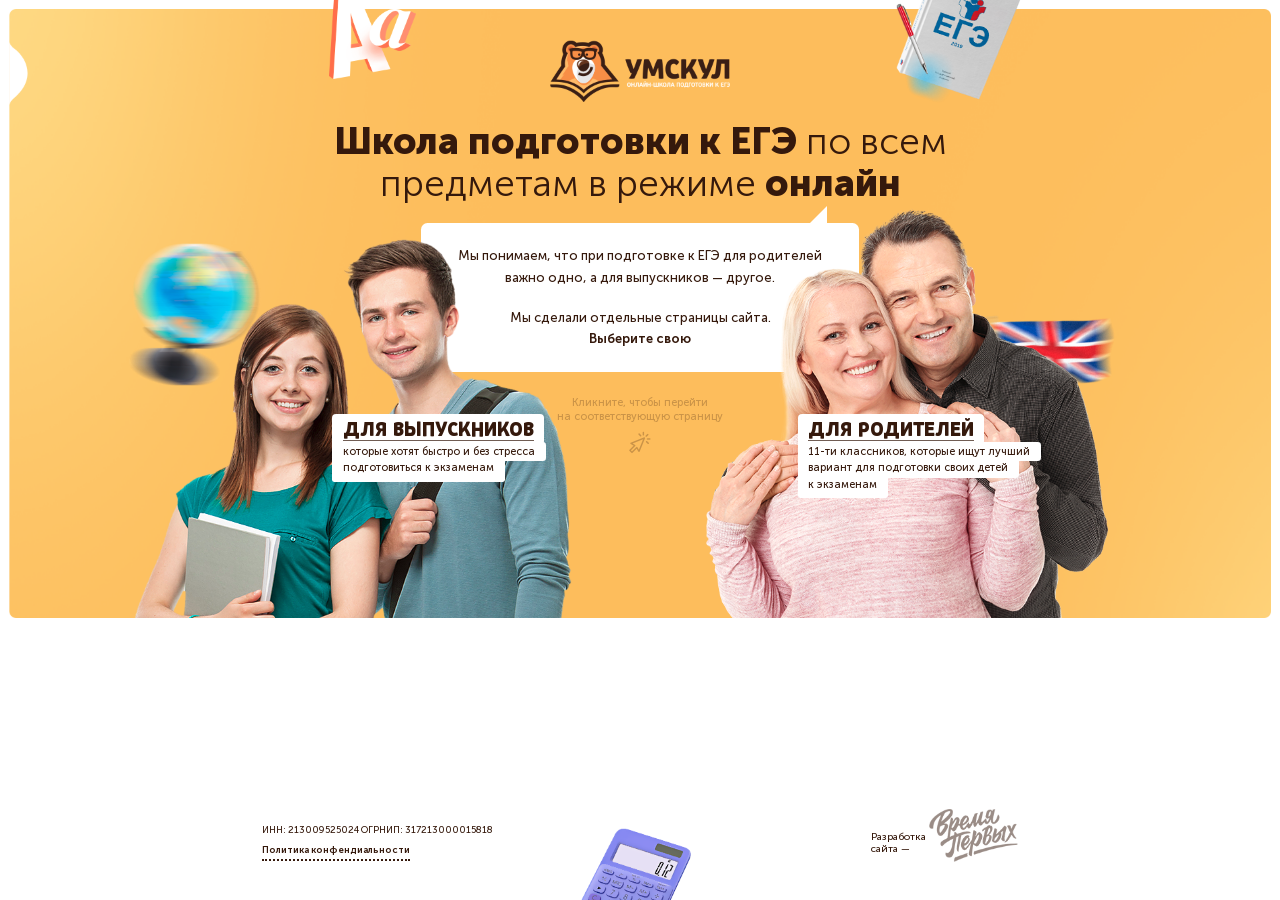
==== commit eb84d1d3: "Finish" ====
--- a/index.html
+++ b/index.html
@@ -6,7 +6,7 @@
     <meta name="keywords" content=""/>
     <meta name="description" content=""/>
     <meta name="viewport" content="width=device-width, initial-scale=1.0, shrink-to-fit=no"/>
-    <link href="css/style.css" rel="stylesheet"/>
+    <link href="css/style.css?0.3" rel="stylesheet"/>
   </head>
 </html>
 <body>
@@ -41,7 +41,7 @@
   <footer class="footer">
     <div class="container_center">
       <div class="footer__left">
-        <div class="footer__inn">ИНН 12412412412   ОГРН 2144124124122</div><a class="footer__privacy" href="#" data-toggle="modal" data-target="#privacyModal">Политика конфендиальности</a>
+        <div class="footer__inn">ИНН: 213009525024   ОГРНИП: 317213000015818</div><a class="footer__privacy" href="#" data-toggle="modal" data-target="#privacyModal">Политика конфендиальности</a>
       </div>
       <div class="footer__right"><a class="footer__time" href="http://timetofirst.ru" target="blank"><span class="footer__timeLabel">Разработка сайта  —</span><span class="footer__timeImg"><img src="img/time-logo.png"/><img src="img/time-logo-hover.png"/></span></a></div>
     </div>
@@ -66,5 +66,8 @@
   <script type="text/javascript" src="js/modal.js"></script>
   <script type="text/javascript" src="js/tab.js"></script>
   <script type="text/javascript" src="js/slick.min.js"></script>
-  <script type="text/javascript" src="js/function.js"></script>
+  <script type="text/javascript" src="js/function.js?0.2"></script>
+  <script type="text/javascript" src="//cdn.callbackhunter.com/cbh.js?hunter_code=4d92db8beb10a24f0a6e06c7a76208a8" charset="UTF-8"></script>
+  <script type="text/javascript" src="https://vk.com/js/api/openapi.js?159"></script>
+  <script src="https://apis.google.com/js/platform.js"></script>
 </body>
--- a/css/style.css
+++ b/css/style.css
@@ -6,12 +6,12 @@
  * Skype: ivanov_ea
  *
  */
-.footer:after, .main__content:after, .header:after, .form:after, .form__row:after, .firstScreen__grid:after, .section__title:after, .time__topRow:after, .time__topItem:after, .time__bottom:after, .dz:after, .chats:after {
+.footer:after, .teachers__text:after, .main__content:after, .header:after, .form:after, .form__row:after, .firstScreen__grid:after, .section__title:after, .labeled__wrap:after, .time__topRow:after, .time__topItem:after, .time__bottom:after, .dz:after, .chats:after, .guide:after, .teachers__slide:after, .control__swich:after, .control__revTop:after, .programm__top:after, .programm__bottom:after {
   content: '';
   display: table;
   clear: both; }
 
-.footer:before {
+.footer:before, .teachers__text:before {
   content: '';
   display: table;
   clear: both; }
@@ -45,6 +45,12 @@
   font-style: normal;
   font-weight: 900;
   src: url("../fonts/MuseoSansCyrl-900.eot?") format("eot"), url("../fonts/MuseoSansCyrl-900.woff2") format("woff2"), url("../fonts/MuseoSansCyrl-900.woff") format("woff"), url("../fonts/MuseoSansCyrl-900.ttf") format("truetype"), url("../fonts/MuseoSansCyrl-900.svg#Museo_Sans") format("svg"); }
+
+@font-face {
+  font-family: "Berlingske Serif";
+  font-style: normal;
+  font-weight: 400;
+  src: url("../fonts/BerlingskeSerif-BoldItalic.eot?") format("eot"), url("../fonts/BerlingskeSerif-BoldItalic.woff2") format("woff2"), url("../fonts/BerlingskeSerif-BoldItalic.woff") format("woff"), url("../fonts/BerlingskeSerif-BoldItalic.ttf") format("truetype"), url("../fonts/BerlingskeSerif-BoldItalic.svg#Berlingske_Serif") format("svg"); }
 
 @font-face {
   font-family: "Pusia";
@@ -476,7 +482,7 @@
   padding-bottom: 10em; }
 
 .container_center {
-  max-width: 1170px;
+  max-width: 73.125em;
   padding: 0 15px;
   margin-left: auto;
   margin-right: auto; }
@@ -567,6 +573,12 @@
       color: #fda34a; }
   .footer__right {
     float: right; }
+  @media (max-width: 767px) {
+    .footer__left, .footer__right {
+      float: none;
+      width: auto;
+      margin-bottom: 3em;
+      text-align: center; } }
 
 @font-face {
   font-family: 'icomoon';
@@ -612,6 +624,31 @@
   background: url("../img/online.png") no-repeat center center;
   background-size: 100%;
   display: inline-block; }
+
+.icon-next {
+  display: block;
+  text-align: center; }
+  .icon-next:before {
+    content: '';
+    width: 1.2em;
+    height: 1em;
+    display: inline-block;
+    background: url("../img/next.png") no-repeat center center;
+    background-size: contain; }
+
+.icon-prev {
+  display: block;
+  text-align: center; }
+  .icon-prev:before {
+    content: '';
+    width: 1.2em;
+    height: 1em;
+    display: inline-block;
+    -webkit-transform: rotate(180deg);
+    -ms-transform: rotate(180deg);
+    transform: rotate(180deg);
+    background: url("../img/next.png") no-repeat center center;
+    background-size: 100%; }
 
 .form__row {
   margin-bottom: 15px; }
@@ -802,7 +839,7 @@
   color: #aaa; }
 
 .grid {
-  margin-left: -20px;
+  margin-left: -1.2em;
   -webkit-box-sizing: content-box;
   box-sizing: content-box; }
   html[data-browser*="flexible"] .grid {
@@ -836,8 +873,8 @@
     -ms-flex-flow: row nowrap;
     flex-flow: row nowrap; }
   .grid > div {
-    padding-left: 20px;
-    margin-bottom: 20px; }
+    padding-left: 1.2em;
+    margin-bottom: 1.2em; }
     .grid > div.width_1 {
       width: 50%; }
     .grid > div.width_2 {
@@ -931,6 +968,7 @@
   text-decoration: none;
   display: inline-block;
   background-color: #fff;
+  background-size: 100% 200%;
   text-align: center;
   max-width: 100%;
   cursor: pointer;
@@ -969,10 +1007,10 @@
     -webkit-box-shadow: inset 0 -0.312em 0.625em rgba(131, 180, 235, 0.4), inset 0 -0.062em 0.313em rgba(131, 180, 235, 0.5), inset 0 0.125em 0.625em rgba(131, 180, 235, 0.5);
     box-shadow: inset 0 -0.312em 0.625em rgba(131, 180, 235, 0.4), inset 0 -0.062em 0.313em rgba(131, 180, 235, 0.5), inset 0 0.125em 0.625em rgba(131, 180, 235, 0.5);
     background-color: #27d0c6;
-    background-image: -webkit-gradient(linear, left bottom, left top, from(#4e75a0), to(#83b4eb));
-    background-image: -webkit-linear-gradient(bottom, #4e75a0 0%, #83b4eb 100%);
-    background-image: -o-linear-gradient(bottom, #4e75a0 0%, #83b4eb 100%);
-    background-image: linear-gradient(to top, #4e75a0 0%, #83b4eb 100%); }
+    background-image: -webkit-gradient(linear, left bottom, left top, color-stop(40%, #4e75a0), to(#83b4eb));
+    background-image: -webkit-linear-gradient(bottom, #4e75a0 40%, #83b4eb 100%);
+    background-image: -o-linear-gradient(bottom, #4e75a0 40%, #83b4eb 100%);
+    background-image: linear-gradient(to top, #4e75a0 40%, #83b4eb 100%); }
     .btn_primary:hover {
       color: #ffffff;
       -webkit-box-shadow: inset 0 -0.312em 0.625em rgba(131, 180, 235, 0.4), inset 0 -0.062em 0.313em rgba(131, 180, 235, 0.5), inset 0 0.125em 0.625em rgba(131, 180, 235, 0.5);
@@ -986,7 +1024,6 @@
     background-image: -webkit-linear-gradient(bottom, #f68d38 40%, #fec371 100%);
     background-image: -o-linear-gradient(bottom, #f68d38 40%, #fec371 100%);
     background-image: linear-gradient(to top, #f68d38 40%, #fec371 100%);
-    background-size: 100% 200%;
     -webkit-box-shadow: 0 2.188em 4.375em rgba(247, 152, 67, 0.35), inset 0 -0.312em 0.625em rgba(251, 188, 100, 0.4), inset 0 -0.062em 0.313em rgba(251, 188, 100, 0.5), inset 0 0.125em 0.625em rgba(251, 188, 100, 0.5);
     box-shadow: 0 2.188em 4.375em rgba(247, 152, 67, 0.35), inset 0 -0.312em 0.625em rgba(251, 188, 100, 0.4), inset 0 -0.062em 0.313em rgba(251, 188, 100, 0.5), inset 0 0.125em 0.625em rgba(251, 188, 100, 0.5); }
     .btn_success:hover {
@@ -1007,12 +1044,26 @@
       box-shadow: 0 0.375em 1.875em #b0cd33;
       background-color: #90ac28;
       color: #ffffff; }
+  .btn_vk {
+    padding-left: 5.5em; }
+    .btn_vk .icon-vk {
+      position: absolute;
+      height: 100%;
+      width: 21.6%;
+      text-align: center;
+      border-right: 0.08em solid rgba(255, 255, 255, 0.3);
+      left: 0;
+      top: 0;
+      line-height: 3.1;
+      font-size: 1.7em; }
 
 .video__wrapper {
   position: relative;
   overflow: hidden;
   padding-bottom: 56.4%;
-  border-radius: 1em; }
+  border-radius: 1em;
+  background-size: cover;
+  background-position: center; }
   .video__wrapper iframe {
     position: absolute;
     top: 0;
@@ -1066,6 +1117,16 @@
     -webkit-transform: scale(1);
     -ms-transform: scale(1);
     transform: scale(1); }
+
+@media (max-width: 767px) {
+  .video__wrapper {
+    margin-left: -15px;
+    margin-right: -15px;
+    -webkit-box-sizing: content-box;
+    box-sizing: content-box;
+    border-radius: 0; }
+  .video__play {
+    font-size: .6em; } }
 
 .modal {
   display: none;
@@ -1251,6 +1312,88 @@
 .slick-arrow.slick-hidden {
   display: none; }
 
+.thems__link {
+  display: inline-block;
+  position: relative;
+  cursor: pointer;
+  -webkit-transition: all .3s;
+  -o-transition: all .3s;
+  transition: all .3s; }
+  .thems__link:after {
+    content: '';
+    display: block;
+    border-bottom: 0.05em dotted;
+    margin-top: -0.2em; }
+  .thems__link:hover {
+    color: #fff; }
+    .thems__link:hover .thems__drop {
+      color: #000; }
+
+.thems__drop {
+  display: none;
+  position: absolute;
+  font-size: 0.4em;
+  color: #000;
+  background-color: #fff;
+  z-index: 5;
+  top: 2.8em;
+  margin-top: 1em;
+  right: 0;
+  border-radius: 0.4em;
+  padding: 1.6em 1.4em 1em;
+  width: 80%;
+  -webkit-box-shadow: -1.312em 1.313em 5.625em rgba(82, 76, 84, 0.15);
+  box-shadow: -1.312em 1.313em 5.625em rgba(82, 76, 84, 0.15); }
+  .thems__drop:before {
+    content: '';
+    position: absolute;
+    border: 1em solid transparent;
+    border-left-color: #fff;
+    left: 1em;
+    top: -1em; }
+  .thems__drop.show {
+    display: block; }
+
+.thems__close {
+  position: absolute;
+  top: 1.2em;
+  right: 1.9em;
+  cursor: pointer;
+  color: #ccc; }
+  .thems__close:before, .thems__close:after {
+    content: '';
+    position: absolute;
+    width: 1em;
+    border: 1px solid; }
+  .thems__close:before {
+    -webkit-transform: rotate(45deg);
+    -ms-transform: rotate(45deg);
+    transform: rotate(45deg); }
+  .thems__close:after {
+    -webkit-transform: rotate(-45deg);
+    -ms-transform: rotate(-45deg);
+    transform: rotate(-45deg); }
+
+.thems__list {
+  margin: 0;
+  padding: 0;
+  list-style: none; }
+  .thems__list li {
+    position: relative;
+    padding-left: 1em;
+    margin-bottom: 0.3em;
+    text-align: left; }
+    .thems__list li:before {
+      content: "";
+      display: block;
+      position: absolute;
+      width: 0.4em;
+      height: 0.4em;
+      background-color: #2390d0;
+      border-radius: 50%;
+      left: 0;
+      top: 0.45em; }
+
 .firstScreen {
   background: url("../img/f-bg.png") no-repeat center center;
   margin: 0.8em;
@@ -1306,7 +1449,7 @@
     z-index: 10; }
     .firstScreen__itemImg {
       display: block;
-      width: 41.3em;
+      width: 40.8em;
       position: relative; }
     .firstScreen__itemLink {
       display: block;
@@ -1430,11 +1573,73 @@
     top: -11.4em;
     right: -21.2em;
     width: 57.2em; }
+  @media (max-width: 767px) {
+    .firstScreen {
+      background-size: cover;
+      margin: 0; }
+      .firstScreen br {
+        display: none; }
+      .firstScreen .container_center {
+        padding-bottom: 0em;
+        position: static; }
+      .firstScreen__item {
+        width: 100%;
+        position: static;
+        text-align: center;
+        padding: 2em; }
+        .firstScreen__item Img {
+          display: none; }
+        .firstScreen__itemLink {
+          position: static;
+          display: inline-block;
+          margin-bottom: 6.6em; }
+      .firstScreen__info {
+        position: absolute;
+        bottom: 28.199999999999999em;
+        width: 50%;
+        left: 25%; }
+      .firstScreen_in {
+        padding-top: 14em;
+        padding-bottom: 45em;
+        position: relative; }
+        .firstScreen_in .firstScreen__title {
+          text-align: center;
+          font-size: 2.8em; }
+        .firstScreen_in .firstScreen__subtitle {
+          text-align: center; }
+      .firstScreen__content {
+        position: static; }
+      .firstScreen__action {
+        position: absolute;
+        bottom: 4em;
+        z-index: 10; }
+      .firstScreen__grid {
+        display: none; }
+      .firstScreen__prev {
+        right: 0;
+        top: 43.5em;
+        z-index: 9; }
+      .firstScreen__bage {
+        right: auto;
+        bottom: 24em;
+        left: 6%;
+        width: 20em; } }
+
+@media (max-width: 767px) {
+  .isDesktop {
+    display: none; } }
+
+@media (min-width: 768px) {
+  .isMobile {
+    display: none; } }
 
 .decor {
   position: absolute;
   z-index: 5;
   display: block; }
+  @media (max-width: 767px) {
+    .decor {
+      display: none; } }
   .decor_a {
     top: -1.3em;
     left: 25.7%;
@@ -1483,6 +1688,34 @@
     right: 23.6%;
     bottom: 2.8em;
     width: 12.6em; }
+  .decor_magnit {
+    left: -3.2em;
+    top: -5.4em;
+    width: 8.1em; }
+  .decor_line {
+    right: -2.2em;
+    bottom: -4.3em;
+    width: 9.7em; }
+  .decor_penL {
+    left: -1.8em;
+    top: 2.2em;
+    width: 8.2em; }
+  .decor_pencil {
+    right: 2.3em;
+    bottom: -2.1em;
+    width: 7.4em; }
+  .decor_coins {
+    left: 4em;
+    bottom: -9.2em;
+    width: 7.8em; }
+  .decor_compass {
+    left: 0.6em;
+    top: 22.8em;
+    width: 8.8em; }
+  .decor_microscop {
+    right: 0.9em;
+    top: -12.1em;
+    width: 10.8em; }
 
 .header_nav {
   text-align: left;
@@ -1490,6 +1723,13 @@
   .header_nav .header__logo {
     float: left;
     margin-right: 8em; }
+  @media (max-width: 767px) {
+    .header_nav {
+      padding-top: 6em;
+      text-align: center; }
+      .header_nav .header__logo {
+        float: none;
+        margin: auto; } }
 
 .nav {
   padding-top: 1.8em; }
@@ -1511,6 +1751,20 @@
       vertical-align: bottom;
       margin-right: 0.3em;
       display: inline-block; }
+  @media (max-width: 767px) {
+    .nav {
+      position: absolute;
+      top: 0;
+      left: 0;
+      width: 100%;
+      padding: 2em 2em; }
+      .nav__link {
+        font-size: 1em;
+        padding: 0.7em 1.5em;
+        border-radius: 1.24em;
+        margin-right: 0.5em; }
+        .nav__link:last-child {
+          margin-right: 0; } }
 
 .section__title {
   font-weight: 300;
@@ -1567,6 +1821,16 @@
   font-size: 1.2em;
   margin-bottom: 1em; }
 
+@media (max-width: 767px) {
+  .section__title {
+    text-align: center; }
+    .section__title br {
+      display: none; }
+  .section__sub {
+    text-align: center; }
+    .section__sub br {
+      display: none; } }
+
 .why {
   padding: 2em 0;
   margin-top: -4.4em; }
@@ -1575,12 +1839,27 @@
     max-height: 17.6em; }
   .why__img {
     float: left;
-    margin-right: 4.3em; }
+    margin-right: 4.3em;
+    width: 23.2em; }
+  .why .container_center {
+    position: relative; }
   .why .section__title {
     overflow: hidden;
     padding-top: 1.7em; }
   .why .video__wrapper {
     padding-bottom: 52.5%; }
+  .why .decor_book {
+    top: auto;
+    right: -10em;
+    width: 11.3em;
+    bottom: -7em; }
+  @media (max-width: 767px) {
+    .why {
+      padding-top: 7em; }
+      .why__top {
+        max-height: none; }
+      .why .video__wrapper {
+        padding-bottom: 80%; } }
 
 .trapeze {
   position: relative;
@@ -1608,12 +1887,19 @@
     -webkit-transform: skewX(20deg);
     -ms-transform: skewX(20deg);
     transform: skewX(20deg); }
+  @media (max-width: 767px) {
+    .trapeze:before, .trapeze:after {
+      display: none;
+      padding-bottom: 0; } }
 
 .labeled {
-  padding: 4em 3.4em;
-  position: relative;
-  border-radius: 0.6em;
-  overflow: hidden; }
+  position: absolute;
+  top: 0;
+  left: 0;
+  right: 0;
+  bottom: 0;
+  overflow: hidden;
+  border-radius: 0.6em; }
   .labeled:before {
     content: '';
     position: absolute;
@@ -1622,8 +1908,8 @@
     padding: 3em;
     margin: -3em;
     border-radius: 50%;
-    -webkit-box-shadow: 0 0 0 4000px #fdc262;
-    box-shadow: 0 0 0 4000px #fdc262; }
+    -webkit-box-shadow: 0 0 40px 4000px #fdc262;
+    box-shadow: 0 0 40px 4000px #fdc262; }
   .labeled:after {
     content: '';
     position: absolute;
@@ -1635,11 +1921,72 @@
     background-image: -webkit-linear-gradient(left, rgba(255, 255, 255, 0.3) 0%, rgba(255, 255, 255, 0) 50%, rgba(255, 255, 255, 0) 100%);
     background-image: -o-linear-gradient(left, rgba(255, 255, 255, 0.3) 0%, rgba(255, 255, 255, 0) 50%, rgba(255, 255, 255, 0) 100%);
     background-image: linear-gradient(to right, rgba(255, 255, 255, 0.3) 0%, rgba(255, 255, 255, 0) 50%, rgba(255, 255, 255, 0) 100%); }
-  .labeled > div {
-    position: relative;
-    z-index: 1; }
+  .labeled__wrap {
+    padding: 4em 3.4em;
+    position: relative; }
+    .labeled__wrap > div:not(.labeled) {
+      position: relative;
+      z-index: 1; }
   .labeled .section__title {
     color: #35190c; }
+  .labeled_primary:before {
+    -webkit-appearance: none;
+    -moz-appearance: none;
+    appearance: none;
+    -webkit-box-shadow: 0 0 40px 4000px #5c4dd5;
+    box-shadow: 0 0 40px 4000px #5c4dd5; }
+  .labeled_yellow:before {
+    -webkit-box-shadow: 0 0 40px 4000px #f9b218;
+    box-shadow: 0 0 40px 4000px #f9b218; }
+  .labeled_purple:before {
+    -webkit-box-shadow: 0 0 40px 4000px #f63d6c;
+    box-shadow: 0 0 40px 4000px #f63d6c; }
+  .labeled_orange:before {
+    -webkit-box-shadow: 0 0 40px 4000px #ff642d;
+    box-shadow: 0 0 40px 4000px #ff642d; }
+  .labeled_green:before {
+    -webkit-box-shadow: 0 0 40px 4000px #7ac639;
+    box-shadow: 0 0 40px 4000px #7ac639; }
+  .labeled_lgreen:before {
+    -webkit-box-shadow: 0 0 40px 4000px #03d062;
+    box-shadow: 0 0 40px 4000px #03d062; }
+  .labeled_lprimary:before {
+    -webkit-box-shadow: 0 0 40px 4000px #25a6ef;
+    box-shadow: 0 0 40px 4000px #25a6ef; }
+  .labeled_gray:before {
+    -webkit-box-shadow: 0 0 40px 4000px #45c39d;
+    box-shadow: 0 0 40px 4000px #45c39d; }
+  .labeled_red:before {
+    -webkit-box-shadow: 0 0 40px 4000px #e7354c;
+    box-shadow: 0 0 40px 4000px #e7354c; }
+  .labeled_violet:before {
+    -webkit-box-shadow: 0 0 40px 4000px #7145a8;
+    box-shadow: 0 0 40px 4000px #7145a8; }
+  .labeled_warning:before {
+    -webkit-box-shadow: 0 0 40px 4000px #ee4941;
+    box-shadow: 0 0 40px 4000px #ee4941; }
+  .labeled_right:before {
+    left: auto;
+    right: -1.2em; }
+  .labeled_right:after {
+    background-image: -webkit-gradient(linear, right top, left top, from(rgba(255, 255, 255, 0.3)), color-stop(50%, rgba(255, 255, 255, 0)), to(rgba(255, 255, 255, 0)));
+    background-image: -webkit-linear-gradient(right, rgba(255, 255, 255, 0.3) 0%, rgba(255, 255, 255, 0) 50%, rgba(255, 255, 255, 0) 100%);
+    background-image: -o-linear-gradient(right, rgba(255, 255, 255, 0.3) 0%, rgba(255, 255, 255, 0) 50%, rgba(255, 255, 255, 0) 100%);
+    background-image: linear-gradient(to left, rgba(255, 255, 255, 0.3) 0%, rgba(255, 255, 255, 0) 50%, rgba(255, 255, 255, 0) 100%); }
+  @media (max-width: 767px) {
+    .labeled {
+      left: -15px;
+      right: -15px;
+      border-radius: 0; }
+      .labeled__wrap {
+        padding-left: 0;
+        padding-right: 0; }
+      .labeled:before {
+        top: auto;
+        left: 50%;
+        bottom: -0.9em; }
+      .labeled_right:before {
+        right: auto; } }
 
 .time {
   padding-top: 5.2em;
@@ -1730,13 +2077,16 @@
     width: 40%; }
     .time__bottomRight .btn {
       position: absolute;
-      bottom: 1.3em; }
+      bottom: 1.6em;
+      width: 100%;
+      left: -6%; }
   .time__bottomCollage {
     max-width: none;
-    width: 32.3em;
-    height: 30.2em;
-    margin-top: -4em;
-    margin-left: -3em; }
+    width: 33.9em;
+    height: 36.9em;
+    margin-top: -7.4em;
+    margin-left: -3em;
+    margin-bottom: -3.2em; }
   .time__bage {
     color: #ffffff;
     border-radius: 1.24em;
@@ -1748,6 +2098,67 @@
     font-weight: 600;
     text-transform: uppercase;
     margin-bottom: 2.2em; }
+  @media (max-width: 767px) {
+    .time {
+      padding-top: 2em; }
+      .time .decor_time {
+        display: block;
+        left: -4em;
+        width: 5em;
+        bottom: 2em; }
+      .time__topLeft {
+        float: none;
+        width: auto;
+        margin-right: 0;
+        font-size: 1.5em;
+        text-align: center;
+        position: relative;
+        margin-bottom: 3em; }
+        .time__topLeft:before {
+          content: '';
+          position: absolute;
+          width: 2em;
+          height: 2em;
+          top: 0.4em;
+          margin-left: -0.7em;
+          background: url("../img/color_quote.png") no-repeat center center;
+          background-size: contain; }
+      .time__topRight {
+        float: none;
+        width: auto; }
+      .time__topItem:nth-child(2) {
+        margin-top: -1.3em; }
+      .time__topItem:nth-child(3) {
+        margin-top: -1.2em; }
+      .time__topText {
+        font-size: 1.3em; }
+        .time__topText:before {
+          content: ''; }
+      .time__bottom .section__title {
+        margin-top: 1.8em;
+        margin-bottom: 0.9em; }
+        .time__bottom .section__title:before {
+          display: none; }
+      .time__bottomLeft {
+        float: none;
+        width: auto;
+        padding-left: 0;
+        margin-bottom: 3em; }
+      .time__bottomRight {
+        float: none;
+        width: auto;
+        margin-bottom: 15px; }
+        .time__bottomRight .btn {
+          left: 0; }
+      .time__bottomCollage {
+        margin: auto;
+        width: 28em;
+        height: auto; }
+      .time__bage {
+        position: absolute;
+        top: -4.6em;
+        left: 5.8em;
+        font-size: 1.1em; } }
 
 .listNumber {
   list-style: none;
@@ -1777,19 +2188,27 @@
       color: #ffffff;
       font-weight: 700;
       background-color: #ffa43e; }
+  @media (max-width: 767px) {
+    .listNumber {
+      font-size: 1.3em; } }
 
 .economy {
   margin-bottom: 7em; }
   .economy__wrap {
     margin: 2.4em auto;
     position: relative;
-    max-width: 56.3em;
+    max-width: 56.3em; }
+  .economy__video {
+    position: relative;
+    -webkit-box-shadow: -1.312em 1.313em 5.625em rgba(82, 76, 84, 0.15);
+    box-shadow: -1.312em 1.313em 5.625em rgba(82, 76, 84, 0.15);
+    border-radius: 2.5em;
     padding: 2.4em 4.6em;
     background: url("../img/iPad_Air.png") no-repeat center center;
     background-size: 100%; }
-  .economy__video .video__wrapper {
-    padding-bottom: 74.1%;
-    border-radius: 0; }
+    .economy__video .video__wrapper {
+      padding-bottom: 74.1%;
+      border-radius: 0; }
   .economy__info {
     position: absolute;
     bottom: 3.1em;
@@ -1834,6 +2253,22 @@
       border-radius: 50%; }
     .economy__bage b {
       font-weight: 900; }
+  @media (max-width: 767px) {
+    .economy {
+      padding-bottom: 31%; }
+      .economy__video {
+        border-radius: 1em;
+        z-index: 3;
+        padding: 1.3em 3.9em; }
+        .economy__video .video__wrapper {
+          padding-bottom: 85.4%; }
+      .economy__bage {
+        right: auto;
+        top: 100%;
+        width: 80%;
+        left: 10%; }
+      .economy__info {
+        bottom: 1em; } }
 
 .takeFree {
   text-align: center;
@@ -1849,9 +2284,18 @@
     max-width: 26.7em; }
     .takeFree__action .btn {
       width: 100%; }
+  @media (max-width: 767px) {
+    .takeFree {
+      margin-bottom: 4em; }
+      .takeFree br {
+        display: none; }
+      .takeFree .section__title {
+        margin-bottom: 0.9em; }
+      .takeFree .section__sub {
+        margin-bottom: 2.3em; } }
 
 .dz {
-  padding: 1em;
+  padding: 1em 0;
   position: relative;
   margin-bottom: 3.8em; }
   .dz .section__title {
@@ -1859,7 +2303,7 @@
     margin-bottom: 0.4em; }
   .dz .container_center {
     max-width: 77em; }
-  .dz .labeled {
+  .dz .labeled__wrap {
     padding: 5.3em 2em 1.7em; }
   .dz__left {
     float: left;
@@ -1917,6 +2361,49 @@
         transition: all .3s; }
       .dz__togleLink:hover {
         background-color: #ffa43e; }
+  @media (max-width: 767px) {
+    .dz br {
+      display: none; }
+    .dz .labeled__wrap {
+      padding-left: 0;
+      padding-right: 0; }
+    .dz__left {
+      width: auto;
+      float: none; }
+    .dz__right {
+      float: none;
+      width: auto;
+      text-align: center; }
+      .dz__right p {
+        font-size: 1.6em;
+        max-width: none; }
+    .dz__togle {
+      margin-top: 0;
+      position: relative; }
+      .dz__togleItem {
+        display: none; }
+        .dz__togleItem.active {
+          display: block; }
+      .dz__togleLink:before {
+        display: none; }
+    .dz__arrow {
+      position: absolute;
+      top: 0;
+      background-color: #ffa43e;
+      padding: 1.2em;
+      line-height: 1.7em;
+      border-radius: 50%;
+      text-align: center; }
+    .dz__prev {
+      left: 0;
+      -webkit-transform: rotate(-90deg);
+      -ms-transform: rotate(-90deg);
+      transform: rotate(-90deg); }
+    .dz__next {
+      right: 0;
+      -webkit-transform: rotate(-90deg);
+      -ms-transform: rotate(-90deg);
+      transform: rotate(-90deg); } }
 
 .chats .container_center {
   max-width: 67.8em; }
@@ -1932,13 +2419,16 @@
 
 .chats__slider {
   text-align: center;
-  overflow: hidden; }
+  overflow: hidden;
+  background: url("../img/control-bg.png") no-repeat top center;
+  background-size: auto 133%; }
   .chats__sliderItem {
     height: 32.1em;
-    overflow: hidden; }
+    overflow: hidden;
+    padding: 5.3em 3.5em 0; }
     .chats__sliderItem img {
       display: inline-block;
-      max-width: 66%; }
+      max-width: 68%; }
   .chats__slider .slick-slide {
     cursor: -webkit-grab;
     cursor: grab; }
@@ -1980,4 +2470,1088 @@
       content: "\e901";
       margin-right: -0.15em; }
 
+.chats_parent .chats__slider:before, .chats_parent .chats__slider:after {
+  content: '';
+  content: '';
+  position: absolute;
+  left: 50%;
+  bottom: -10em;
+  border-radius: 43% 66% 50% 50%;
+  height: 14em;
+  -webkit-transform: rotate(7deg);
+  -ms-transform: rotate(7deg);
+  transform: rotate(7deg); }
+
+.chats_parent .chats__slider:before {
+  -webkit-box-shadow: 0 0 7em -2em rgba(0, 0, 0, 0.4);
+  box-shadow: 0 0 7em -2em rgba(0, 0, 0, 0.4);
+  width: 37.6em;
+  margin-left: -18.8em;
+  z-index: 1; }
+
+.chats_parent .chats__slider:after {
+  content: '';
+  background-color: #fff;
+  width: 47em;
+  margin-left: -23.5em;
+  z-index: 2; }
+
+@media (max-width: 767px) {
+  .chats__left {
+    float: none;
+    width: auto;
+    margin-bottom: 2em; }
+  .chats__right {
+    float: none;
+    width: auto; }
+  .chats__sliderItem img {
+    max-width: 79%; } }
+
+.rub:before {
+  content: '¤'; }
+
+.guide {
+  margin-bottom: 5.6em; }
+  .guide .section__title {
+    line-height: 1.1;
+    font-size: 2.35em;
+    margin-bottom: 0.45em;
+    color: #35190c; }
+    .guide .section__title b {
+      display: block;
+      font-size: 1.06em; }
+  .guide .labeled__wrap {
+    padding: 2.9em 5.1em 0 4.3em; }
+  .guide__left {
+    float: left;
+    width: 55.9%; }
+    .guide__left img {
+      display: block;
+      max-width: none;
+      margin-top: -5.6em;
+      margin-bottom: -0.1em;
+      width: 32.8em; }
+  .guide__right {
+    overflow: hidden;
+    text-align: center; }
+    .guide__right .btn {
+      width: 100%; }
+  .guide__sell {
+    font-size: 1.5em;
+    margin-bottom: 0.8em; }
+  .guide__price {
+    font-weight: 900;
+    font-size: 1.6em;
+    margin-right: 0.6em;
+    vertical-align: middle;
+    position: relative; }
+    .guide__price:after {
+      content: '';
+      position: absolute;
+      top: 0em;
+      left: -0.3em;
+      width: 100%;
+      height: 100%;
+      background: url("../img/unset-line.png") no-repeat center center;
+      background-size: contain; }
+    .guide__price .rub {
+      font-weight: 300;
+      font-size: .9em; }
+  .guide__free {
+    font-style: italic; }
+  .guide__info {
+    margin-top: 1.2em;
+    font-size: .92em;
+    color: rgba(53, 25, 12, 0.5);
+    font-weight: 300; }
+  @media (max-width: 767px) {
+    .guide {
+      margin-bottom: 4em; }
+      .guide .labeled__wrap {
+        padding-top: 4em;
+        padding-bottom: 30em;
+        padding-left: 0;
+        padding-right: 0; }
+      .guide__left {
+        float: none;
+        width: auto;
+        position: absolute !important;
+        bottom: 0;
+        left: 0em; }
+        .guide__left img {
+          margin: auto;
+          width: 88%; }
+      .guide__right {
+        float: none;
+        width: auto; } }
+
+.teachers {
+  margin-bottom: 7.4em; }
+  .teachers .trapeze {
+    position: relative; }
+  .teachers__tumbs {
+    position: absolute !important;
+    top: -2.8em;
+    left: 1.4em;
+    z-index: 10 !important;
+    width: 24.6%;
+    padding: 3.9em 0; }
+    .teachers__tumbs .slick-arrow {
+      position: absolute;
+      text-align: center;
+      z-index: 10;
+      color: #fff;
+      cursor: pointer; }
+      @media (min-width: 768px) {
+        .teachers__tumbs .slick-arrow {
+          width: 86%;
+          left: 0; } }
+      @media (min-width: 768px) {
+        .teachers__tumbs .slick-arrow.slick-disabled {
+          display: none !important; } }
+  .teachers__prev {
+    top: 3em; }
+  .teachers__next {
+    bottom: 0.5em; }
+  .teachers__tumb {
+    color: #ffffff;
+    text-align: center;
+    padding: 1em 0.5em;
+    border-radius: 0.625em;
+    background-color: rgba(255, 255, 255, 0.5);
+    cursor: pointer;
+    position: relative; }
+    @media (min-width: 768px) {
+      .teachers__tumb {
+        margin: 0.35em 0;
+        width: 15.5em !important; } }
+    .teachers__tumb.slick-current {
+      background-color: white;
+      color: #35190c; }
+      @media (min-width: 768px) {
+        .teachers__tumb.slick-current:before {
+          content: '';
+          border: 2.3em solid transparent;
+          border-left-color: #fff;
+          position: absolute;
+          right: -4.45em;
+          top: 0.05em; } }
+    .teachers__tumbName {
+      font-size: 1.25em;
+      font-weight: 900; }
+    .teachers__tumbTheme {
+      font-size: 1.125em;
+      font-weight: 300; }
+  .teachers__slider .slick-list {
+    overflow: initial; }
+  .teachers__slide {
+    color: #ffffff;
+    min-height: 34.5em;
+    position: relative; }
+  .teachers__left {
+    position: relative;
+    z-index: 2;
+    float: left;
+    width: 61%;
+    margin-right: -1%;
+    padding: 2.7em 1.4em 1.4em 31.4%; }
+  .teachers__name {
+    font-size: 3.75em;
+    font-weight: 900;
+    margin-bottom: 0.3em; }
+  .teachers__bage {
+    position: absolute;
+    right: 0;
+    top: 2em;
+    background-color: rgba(255, 255, 255, 0.2);
+    border-radius: 1.04em;
+    font-size: 0.75em;
+    text-transform: uppercase;
+    padding: 0.6em 1.4em;
+    letter-spacing: 0.05em;
+    display: inline-block; }
+  .teachers__text {
+    font-size: 1.2em;
+    font-weight: 300;
+    line-height: 1.3;
+    margin-bottom: 1.8em;
+    padding-left: .1em;
+    letter-spacing: -.03em; }
+  .teachers__quote {
+    position: relative;
+    padding-left: 0.2em;
+    margin-bottom: 1em; }
+    .teachers__quote:before {
+      content: "";
+      width: 0.938em;
+      height: 0.75em;
+      position: absolute;
+      background: url("../img/quote.svg") no-repeat center center;
+      left: -1.1em;
+      top: -0.3em; }
+  .teachers__right {
+    position: absolute;
+    z-index: 2;
+    width: 40%;
+    height: 100%;
+    right: 0;
+    bottom: 0; }
+  .teachers__img {
+    position: absolute;
+    bottom: 0; }
+    .teachers__img img {
+      margin-top: -3.2em;
+      display: block;
+      float: right; }
+    .teachers__imgDec {
+      position: absolute;
+      right: -4.2em;
+      top: 47%;
+      max-width: 42%; }
+  .teachers__rate {
+    position: absolute;
+    right: 2.6em;
+    top: 3.3em;
+    width: 6em;
+    text-align: center; }
+    .teachers__rateNum {
+      font-family: "Berlingske Serif";
+      position: relative;
+      text-align: left;
+      font-size: 1.8em;
+      line-height: 2;
+      padding-left: 0.8em;
+      display: block; }
+      .teachers__rateNum:before {
+        content: '';
+        border-radius: 50%;
+        width: 2.4em;
+        height: 2em;
+        background: url("../img/rate.png") no-repeat left 0.4em center;
+        background-size: contain;
+        display: block;
+        position: absolute;
+        left: 0;
+        top: 0; }
+  .teachers__sub {
+    text-align: center;
+    font-size: 1.9em;
+    margin: 1.5em 0 0.7em;
+    color: #623212;
+    font-weight: 500; }
+    .teachers__sub b {
+      font-weight: 900; }
+  .teachers__action {
+    text-align: center;
+    margin-bottom: 3.2em; }
+  @media (max-width: 767px) {
+    .teachers .section__title {
+      margin-bottom: 1.2em;
+      font-size: 2.4em; }
+      .teachers .section__title br {
+        display: none; }
+    .teachers__left {
+      float: none;
+      width: auto;
+      padding: 4em 0 12em; }
+    .teachers__photo {
+      float: left;
+      width: 33%;
+      margin-right: 4%;
+      margin-bottom: 2.2em; }
+    .teachers__right {
+      float: none;
+      width: auto; }
+    .teachers__bage {
+      font-size: 0.9em;
+      right: auto;
+      top: 1.2em;
+      left: 0; }
+    .teachers__name {
+      overflow: hidden;
+      font-size: 2.6em; }
+    .teachers__text {
+      font-size: 1.5em;
+      text-align: center; }
+    .teachers__quote {
+      font-size: 1.5em;
+      padding-top: 1.6em;
+      text-align: center; }
+      .teachers__quote:before {
+        width: 1.2em;
+        height: 1.2em;
+        background-size: 100%;
+        left: 9em; }
+    .teachers__rate {
+      text-align: left;
+      width: 14em;
+      top: 10.6em;
+      right: 4.4em;
+      padding-top: 1em; }
+      .teachers__rateNum {
+        margin-top: -6.7px;
+        display: inline-block;
+        float: left;
+        margin-right: 0.3em; }
+    .teachers__tumbs {
+      top: auto;
+      bottom: 1em;
+      right: 0;
+      left: 0;
+      width: 100%;
+      padding: 0 5.9em 5em; }
+      .teachers__tumbs .slick-arrow {
+        width: auto;
+        height: auto;
+        padding: 1.9em;
+        top: 0;
+        bottom: auto;
+        border-radius: 50%;
+        background-color: rgba(255, 255, 255, 0.25); }
+        .teachers__tumbs .slick-arrow.slick-disabled {
+          background-color: rgba(255, 255, 255, 0.1); }
+          .teachers__tumbs .slick-arrow.slick-disabled i {
+            opacity: 0.1; }
+    .teachers__prev {
+      -webkit-transform: rotate(-90deg);
+      -ms-transform: rotate(-90deg);
+      transform: rotate(-90deg);
+      left: 0; }
+    .teachers__next {
+      -webkit-transform: rotate(-90deg);
+      -ms-transform: rotate(-90deg);
+      transform: rotate(-90deg);
+      right: 0; }
+    .teachers__tumb {
+      opacity: 0; }
+      .teachers__tumb.slick-current {
+        opacity: 1; } }
+
+.knowlege {
+  margin-bottom: 4.8em; }
+  .knowlege .container_center {
+    position: relative; }
+  .knowlege .section__title {
+    margin-bottom: 0.8em; }
+  .knowlege__grid {
+    text-align: center; }
+    .knowlege__grid > div:last-child iframe {
+      max-width: 100%; }
+  @media (max-width: 767px) {
+    .knowlege .section__title {
+      font-size: 2.3em; }
+    .knowlege__grid > div {
+      width: 100%; } }
+
+.youtube__viget {
+  display: table;
+  width: 100%;
+  height: 100%;
+  border: 1px solid #e7e8ec;
+  border-radius: 0.3em; }
+  .youtube__vigetWrap {
+    display: table-cell;
+    vertical-align: middle; }
+  .youtube__vigetLogo {
+    display: table-cell;
+    vertical-align: middle;
+    text-align: right;
+    width: 30%; }
+  .youtube__vigetAction {
+    display: table-cell;
+    vertical-align: middle;
+    width: 50%;
+    padding-right: 4em;
+    padding-left: 0.8em;
+    text-align: left; }
+  .youtube__vigetName {
+    color: #000;
+    text-decoration: none;
+    display: inline-block;
+    margin-bottom: 0.3em; }
+    .youtube__vigetName:hover {
+      text-decoration: underline; }
+  @media (max-width: 767px) {
+    .youtube__vigetWrap {
+      padding: 5em 0; } }
+
+.vabinars {
+  margin-bottom: 7em; }
+  .vabinars__grid {
+    margin-left: -4em; }
+    .vabinars__grid > div {
+      padding-left: 4em; }
+      @media (min-width: 768px) {
+        .vabinars__grid > div:first-child {
+          margin-top: 1.7em;
+          -webkit-transform: rotate(-5deg);
+          -ms-transform: rotate(-5deg);
+          transform: rotate(-5deg); }
+        .vabinars__grid > div:last-child {
+          margin-top: 1.7em;
+          -webkit-transform: rotate(5deg);
+          -ms-transform: rotate(5deg);
+          transform: rotate(5deg); } }
+  .vabinars__video {
+    background: url("../img/iPad_Air.png") no-repeat center center;
+    background-size: 100%;
+    padding: 1.6em 3.1em;
+    border-radius: 1.6em;
+    overflow: hidden;
+    -webkit-box-shadow: 0em 1.313em 2.83em rgba(82, 76, 84, 0.15);
+    box-shadow: 0em 1.313em 2.83em rgba(82, 76, 84, 0.15); }
+  .vabinars__subscribe {
+    max-width: 34.375em;
+    margin: auto;
+    position: relative;
+    padding: 2.8em 3.8em 3.5em;
+    text-align: center;
+    margin-top: -4.5em;
+    z-index: 2; }
+  .vabinars__label {
+    font-size: 1.25em;
+    line-height: 1.4;
+    margin-bottom: 0.8em; }
+  .vabinars__info {
+    margin-top: 1.2em;
+    font-size: .9em;
+    color: rgba(53, 25, 12, 0.5);
+    font-weight: 300; }
+  .vabinars .video__wrapper {
+    border-radius: 0;
+    padding-bottom: 74.1%; }
+  .vabinars .video__play {
+    font-size: .8em; }
+  .vabinars .btn {
+    width: 100%; }
+  @media (max-width: 767px) {
+    .vabinars {
+      margin-bottom: 5em; }
+      .vabinars__grid > div {
+        width: 100%; }
+        .vabinars__grid > div:first-child {
+          display: none !important; }
+        .vabinars__grid > div:last-child {
+          display: none !important; }
+      .vabinars__video {
+        padding: 1.3em 3.9em;
+        margin: 1em; }
+        .vabinars__video .video__wrapper {
+          padding-bottom: 84%; }
+      .vabinars__subscribe {
+        margin-top: 0;
+        padding-top: 0;
+        padding-left: 0;
+        padding-right: 0; }
+        .vabinars__subscribe .label {
+          display: none; }
+      .vabinars__label {
+        font-size: 1.4em; }
+      .vabinars__info {
+        font-size: 1em; } }
+
+.label {
+  overflow: hidden;
+  -webkit-box-shadow: -1.312em 1.313em 5.625em rgba(82, 76, 84, 0.15);
+  box-shadow: -1.312em 1.313em 5.625em rgba(82, 76, 84, 0.15);
+  border-radius: .35em;
+  background-color: rgba(82, 76, 84, 0.12);
+  position: absolute;
+  top: 0;
+  left: 0;
+  width: 100%;
+  height: 100%;
+  z-index: -1; }
+  .label:before {
+    content: '';
+    position: absolute;
+    padding: 1.5em;
+    margin: -1.5em;
+    bottom: -0.5em;
+    left: 50%;
+    border-radius: 50%;
+    -webkit-box-shadow: 0 0 20px 2000px #fdfdfd;
+    box-shadow: 0 0 20px 2000px #fdfdfd; }
+
+.control {
+  text-align: center;
+  margin-bottom: 3.1em; }
+  .control .container_center {
+    position: relative; }
+  .control .section__title {
+    margin-bottom: 0.3em; }
+  .control__swich {
+    border-radius: 2.5em;
+    border: 0.063em solid rgba(98, 50, 18, 0.1);
+    max-width: 33.02em;
+    margin: 0 auto 2em;
+    padding: 0.7em; }
+    .control__swichItem {
+      float: left;
+      width: 50%;
+      color: #623212;
+      font-size: 1.125em;
+      font-weight: 300;
+      padding: 1em;
+      cursor: default;
+      cursor: pointer; }
+      .control__swichItem.active {
+        color: #ffffff;
+        -webkit-box-shadow: 0 2.188em 4.375em rgba(249, 153, 55, 0.35), inset 0 -0.312em 0.625em rgba(253, 189, 92, 0.4), inset 0 -0.062em 0.313em rgba(253, 189, 92, 0.5), inset 0 0.125em 0.625em rgba(253, 189, 92, 0.5);
+        box-shadow: 0 2.188em 4.375em rgba(249, 153, 55, 0.35), inset 0 -0.312em 0.625em rgba(253, 189, 92, 0.4), inset 0 -0.062em 0.313em rgba(253, 189, 92, 0.5), inset 0 0.125em 0.625em rgba(253, 189, 92, 0.5);
+        background-color: #ffa43e;
+        background-image: -webkit-gradient(linear, left bottom, left top, from(#f88d29), to(#ffc46a));
+        background-image: -webkit-linear-gradient(bottom, #f88d29 0%, #ffc46a 100%);
+        background-image: -o-linear-gradient(bottom, #f88d29 0%, #ffc46a 100%);
+        background-image: linear-gradient(to top, #f88d29 0%, #ffc46a 100%);
+        border-radius: 1.875em; }
+  .control__wrap {
+    height: 33em;
+    overflow: hidden;
+    display: none; }
+    .control__wrap_parent {
+      height: auto;
+      overflow: visible; }
+      .control__wrap_parent .decor_pencil {
+        bottom: 44em;
+        right: -2em; }
+    .control__wrap.active {
+      display: block; }
+  .control__slider {
+    background: url("../img/control-bg.png") no-repeat center center;
+    background-size: auto 94%;
+    max-width: 35.6em;
+    margin: auto;
+    position: relative; }
+    .control__slider:before, .control__slider:after {
+      content: '';
+      content: '';
+      position: absolute;
+      left: 50%;
+      bottom: 5.2em;
+      border-radius: 50%;
+      height: 14em; }
+    .control__slider:before {
+      -webkit-box-shadow: 0 0 7em -2em rgba(0, 0, 0, 0.4);
+      box-shadow: 0 0 7em -2em rgba(0, 0, 0, 0.4);
+      width: 57.6em;
+      margin-left: -28.8em;
+      z-index: 1; }
+    .control__slider:after {
+      content: '';
+      background-color: #fff;
+      width: 72em;
+      margin-left: -36em;
+      z-index: 2; }
+    .control__sliderItem {
+      text-align: center;
+      padding: 7.5em 0 0; }
+      .control__sliderItem img {
+        display: inline-block;
+        max-width: 55%; }
+    .control__slider .slick-slide img {
+      cursor: -webkit-grab;
+      cursor: grab; }
+      .control__slider .slick-slide img:active {
+        cursor: -webkit-grabbing;
+        cursor: grabbing; }
+    .control__slider .slick-arrow {
+      position: absolute;
+      top: 32.6%;
+      z-index: 5;
+      color: transparent;
+      width: 4.41em;
+      height: 4.21em;
+      background-color: #fdca7d;
+      border: none;
+      border-radius: 50%;
+      -webkit-transition: all .3s;
+      -o-transition: all .3s;
+      transition: all .3s;
+      cursor: pointer; }
+      .control__slider .slick-arrow:before {
+        content: '';
+        font-family: 'icomoon';
+        color: #613216;
+        text-align: center;
+        font-size: 2.2em;
+        display: block;
+        line-height: 1.8; }
+      .control__slider .slick-arrow:hover {
+        background-color: #fda34a; }
+    .control__slider .slick-next {
+      left: 0; }
+      .control__slider .slick-next:before {
+        content: "\e900";
+        margin-left: -0.15em; }
+    .control__slider .slick-prev {
+      right: 0; }
+      .control__slider .slick-prev:before {
+        content: "\e901";
+        margin-right: -0.15em; }
+  .control__rev {
+    margin-top: 2em; }
+    .control__revSlide {
+      margin-bottom: 2em;
+      overflow: visible; }
+      .control__revSlide .slick-slide img {
+        cursor: -webkit-grab;
+        cursor: grab; }
+        .control__revSlide .slick-slide img:active {
+          cursor: -webkit-grabbing;
+          cursor: grabbing; }
+      .control__revSlide .slick-arrow {
+        position: absolute;
+        top: 12.6%;
+        z-index: 5;
+        color: transparent;
+        width: 4.41em;
+        height: 4.21em;
+        background-color: #fdca7d;
+        border: none;
+        border-radius: 50%;
+        -webkit-transition: all .3s;
+        -o-transition: all .3s;
+        transition: all .3s;
+        cursor: pointer;
+        -webkit-transform: rotate(180deg);
+        -ms-transform: rotate(180deg);
+        transform: rotate(180deg); }
+        .control__revSlide .slick-arrow:before {
+          content: '';
+          font-family: 'icomoon';
+          color: #613216;
+          text-align: center;
+          font-size: 2.2em;
+          display: block;
+          line-height: 2; }
+        .control__revSlide .slick-arrow:hover {
+          background-color: #fda34a; }
+      .control__revSlide .slick-next {
+        right: -6em; }
+        .control__revSlide .slick-next:before {
+          content: "\e900";
+          margin-left: -0.15em; }
+      .control__revSlide .slick-prev {
+        left: -6em; }
+        .control__revSlide .slick-prev:before {
+          content: "\e901";
+          margin-right: -0.15em; }
+    .control__revTop {
+      background: url("../img/control-play.png") no-repeat left bottom 4em;
+      margin-bottom: 2em; }
+    .control__revLeft {
+      float: left; }
+    .control__revPhoto {
+      width: 7.5em;
+      height: 7.5em;
+      border-radius: 50%;
+      overflow: hidden;
+      display: inline-block;
+      margin-bottom: 1em; }
+    .control__revRight {
+      overflow: hidden;
+      padding: 1em 1em 4em 4em;
+      text-align: left; }
+    .control__revText {
+      position: relative;
+      background-color: #fff;
+      -webkit-box-shadow: -1.312em 1.313em 4.63em rgba(82, 76, 84, 0.15);
+      box-shadow: -1.312em 1.313em 4.63em rgba(82, 76, 84, 0.15);
+      padding: 1em 2em 2em;
+      border-radius: 0.8em;
+      font-size: 1.25em;
+      font-weight: 300;
+      line-height: 1.3; }
+      @media (min-width: 768px) {
+        .control__revText:before {
+          content: '';
+          position: absolute;
+          border: 1.5em solid transparent;
+          border-top-color: #fff;
+          top: 2em;
+          left: -1.5em; } }
+    .control__revName {
+      text-transform: uppercase;
+      font-weight: 900; }
+  @media (max-width: 767px) {
+    .control__wrap {
+      margin-left: -15px;
+      margin-right: -15px;
+      -webkit-box-sizing: content-box;
+      box-sizing: content-box; }
+    .control__sliderItem img {
+      max-width: 66%; }
+    .control__revLeft {
+      float: none;
+      text-align: center; }
+    .control__revRight {
+      overflow: visible;
+      padding: 0; }
+    .control__revText {
+      height: 15em;
+      overflow: hidden; }
+      .control__revText:before {
+        position: absolute;
+        content: '';
+        display: block;
+        bottom: 0;
+        left: 0;
+        width: 100%;
+        height: 8em;
+        background-image: -webkit-gradient(linear, left bottom, left top, color-stop(33%, #fff), to(rgba(255, 255, 255, 0)));
+        background-image: -webkit-linear-gradient(bottom, #fff 33%, rgba(255, 255, 255, 0));
+        background-image: -o-linear-gradient(bottom, #fff 33%, rgba(255, 255, 255, 0));
+        background-image: linear-gradient(to top, #fff 33%, rgba(255, 255, 255, 0)); }
+      .control__revText:after {
+        content: 'Читать полностью';
+        color: #623212;
+        font-weight: 700;
+        position: absolute;
+        bottom: 0.9em;
+        right: 1.5em;
+        cursor: pointer; }
+      .control__revText.open {
+        height: auto;
+        padding-bottom: 4em; }
+        .control__revText.open:before {
+          height: 0; }
+        .control__revText.open:after {
+          content: 'Свернуть отзыв'; }
+    .control__revSlide .video__wrapper {
+      margin-left: 0;
+      margin-right: 0; }
+    .control__revSlide .slick-slide {
+      opacity: 0;
+      -webkit-transition: all .3s;
+      -o-transition: all .3s;
+      transition: all .3s; }
+      .control__revSlide .slick-slide.slick-current {
+        -webkit-transition: all .3s;
+        -o-transition: all .3s;
+        transition: all .3s;
+        opacity: 1; }
+    .control__revSlide .slick-arrow {
+      top: 0.7em; }
+    .control__revSlide .slick-next {
+      right: 1em; }
+    .control__revSlide .slick-prev {
+      left: 1em; } }
+
+.programm {
+  margin-bottom: 7.4em; }
+  .programm .container_center {
+    position: relative; }
+  .programm .section__title {
+    margin-bottom: 2.6em; }
+  .programm__item {
+    position: relative;
+    margin-bottom: 6.3em;
+    padding: 2em; }
+    .programm__item:first-child .labeled:before {
+      -webkit-box-shadow: 0 0 20px 4000px #a9c92f;
+      box-shadow: 0 0 20px 4000px #a9c92f; }
+    .programm__item:first-child .btn_show {
+      color: #a9c92f; }
+      .programm__item:first-child .btn_show:hover {
+        color: #fff;
+        background-color: #a9c92f;
+        -webkit-box-shadow: 0 0.375em 1.875em #758b21;
+        box-shadow: 0 0.375em 1.875em #758b21; }
+    .programm__item:nth-child(2) .labeled:before {
+      -webkit-box-shadow: 0 0 20px 4000px #52c0ff;
+      box-shadow: 0 0 20px 4000px #52c0ff; }
+    .programm__item:nth-child(2) .btn_show {
+      color: #52c0ff; }
+      .programm__item:nth-child(2) .btn_show:hover {
+        color: #fff;
+        background-color: #52c0ff;
+        -webkit-box-shadow: 0 0.375em 1.875em #06a4ff;
+        box-shadow: 0 0.375em 1.875em #06a4ff; }
+    .programm__item:nth-child(2) .programm__price {
+      right: -2.7em; }
+    .programm__item:nth-child(3) .labeled:before {
+      -webkit-box-shadow: 0 0 20px 4000px #fdc262;
+      box-shadow: 0 0 20px 4000px #fdc262; }
+    .programm__item:nth-child(3) .btn_show {
+      color: #fdc262; }
+      .programm__item:nth-child(3) .btn_show:hover {
+        color: #fff;
+        background-color: #fdc262;
+        -webkit-box-shadow: 0 0.375em 1.875em #fca516;
+        box-shadow: 0 0.375em 1.875em #fca516; }
+    .programm__item:nth-child(3) .programm__price {
+      padding-top: 0.5em;
+      right: -2.7em; }
+  .programm__top {
+    position: relative; }
+  .programm__left {
+    float: left;
+    width: 60%;
+    padding: 0.4em 0 7.3em 1.5em;
+    position: relative;
+    z-index: 2; }
+  .programm__title {
+    font-size: 3.8em;
+    font-weight: 900;
+    position: relative;
+    margin-bottom: 0.05em;
+    padding-left: 0.3em; }
+    .programm__title small {
+      font-weight: 300;
+      display: block; }
+  .programm__price {
+    color: #fff;
+    font-size: 0.6em;
+    position: absolute;
+    right: 1.5em;
+    top: -0.2em;
+    background: url("../img/Tag.png") no-repeat left top;
+    background-size: 100%;
+    text-align: center;
+    padding: 0.4em 0em 0.4em 2.7em;
+    width: 7.6em;
+    letter-spacing: 0.05em; }
+    .programm__price .rub {
+      font-weight: 300; }
+    .programm__price .old {
+      margin-top: 0.9em;
+      position: relative;
+      color: #000;
+      font-size: 0.8em;
+      text-align: left;
+      padding-left: 0.6em; }
+      .programm__price .old:before {
+        content: '';
+        background: url("../img/unset-line.png") no-repeat center center;
+        position: absolute;
+        height: 100%;
+        width: 69%;
+        left: 0.4em;
+        top: 0.1em; }
+    .programm__priceLabel {
+      position: absolute;
+      font-size: 0.4em;
+      font-weight: 300;
+      letter-spacing: .001em;
+      left: 8em;
+      top: 0.2em; }
+  .programm__sub {
+    font-size: 1.6em;
+    font-weight: 300;
+    margin-bottom: 0.9em;
+    padding-left: 0.9em; }
+  .programm__text {
+    position: relative;
+    background-color: #fff;
+    border-radius: 0.6em;
+    padding: 0.1em 1.2em;
+    font-size: 1.3em;
+    font-weight: 300;
+    max-width: 88.9%;
+    text-align: justify; }
+    .programm__text p {
+      margin: 1.1em 0; }
+    .programm__text:before {
+      content: '';
+      position: absolute;
+      border: 1em solid transparent;
+      border-left-color: #fff;
+      top: -1em;
+      left: 1.3em; }
+  .programm__right {
+    float: right;
+    width: 38.4%;
+    text-align: right;
+    position: relative; }
+  .programm__book {
+    width: 100%;
+    max-width: none;
+    margin-top: -4.4em;
+    margin-right: -2em;
+    margin-bottom: -2em; }
+  .programm__label {
+    background: url("../img/lebel.png") no-repeat center center;
+    background-size: 100% 100%;
+    width: 11.57em;
+    height: 11.55em;
+    padding: 2.5em 3.8em;
+    text-align: center;
+    line-height: 0.9;
+    position: absolute;
+    top: -1.6em;
+    right: -2.6em;
+    font-family: "Berlingske Serif";
+    font-size: 1.25em; }
+  .programm__bottom {
+    position: absolute;
+    left: 0;
+    bottom: 0;
+    padding: 0 5em 2.4em;
+    width: 100%;
+    z-index: 5; }
+    .programm__bottomLeft {
+      float: left;
+      width: 44%; }
+    .programm__bottomRight {
+      float: right;
+      width: 44%; }
+    .programm__bottomCenter {
+      text-align: center;
+      overflow: hidden;
+      padding-top: 1.2em;
+      font-size: 1.2em;
+      color: rgba(53, 25, 12, 0.5); }
+  .programm .btn {
+    width: 100%;
+    font-size: .99em; }
+  @media (max-width: 767px) {
+    .programm__item {
+      margin-bottom: 3em;
+      padding-left: 0;
+      padding-right: 0; }
+    .programm__title {
+      margin-top: 1em;
+      padding-left: 0; }
+    .programm__sub {
+      padding-left: 0; }
+    .programm__price {
+      top: -2em;
+      right: auto;
+      left: -2em; }
+      .programm__price .old {
+        right: -7em;
+        top: 0;
+        margin-top: 0.8em;
+        position: absolute; }
+    .programm__book {
+      width: 78%; }
+    .programm__label {
+      right: 0em; }
+    .programm__left {
+      float: none;
+      width: auto; }
+    .programm__right {
+      float: none;
+      width: auto;
+      margin-bottom: 5em;
+      text-align: center; }
+    .programm__bottom {
+      padding-left: 0;
+      padding-right: 0; }
+      .programm__bottomLeft {
+        float: none;
+        width: auto;
+        margin-bottom: 1em; }
+      .programm__bottomRight {
+        float: none;
+        width: auto;
+        margin-bottom: 3em; }
+      .programm__bottomCenter {
+        display: none; } }
+
+.freeTarif {
+  margin-bottom: 6.7em; }
+  .freeTarif__subscribe {
+    position: relative;
+    text-align: center;
+    padding: 3.4em 5.5em 3.1em;
+    max-width: 38em;
+    margin: auto; }
+  .freeTarif__title {
+    font-size: 2.5em;
+    font-weight: 900;
+    margin-bottom: 0.4em; }
+  .freeTarif__label {
+    font-size: 1.25em;
+    font-weight: 300;
+    line-height: 1.4;
+    margin-bottom: 1em; }
+  .freeTarif__action {
+    margin-bottom: 0.9em; }
+  .freeTarif__info {
+    font-size: 0.938em;
+    color: rgba(53, 25, 12, 0.5); }
+  .freeTarif .btn {
+    width: 100%; }
+  @media (max-width: 767px) {
+    .freeTarif__subscribe {
+      padding: 2.4em 1.5em 3.1em; } }
+
+.subscribe {
+  text-align: center;
+  margin-bottom: 0.8em; }
+  .subscribe .container_center {
+    position: relative;
+    max-width: 90em; }
+  .subscribe .section__title {
+    font-size: 1.9em;
+    margin-bottom: 0.3em; }
+  .subscribe .section__sub {
+    margin-bottom: 1.2em; }
+  .subscribe__img {
+    margin-bottom: -1.8em;
+    position: relative;
+    overflow: hidden; }
+    .subscribe__img img {
+      width: 58em; }
+    .subscribe__img:before, .subscribe__img:after {
+      content: '';
+      content: '';
+      position: absolute;
+      left: 50%;
+      bottom: -9em;
+      border-radius: 50%;
+      height: 14em; }
+      @media (max-width: 767px) {
+        .subscribe__img:before, .subscribe__img:after {
+          bottom: -11em; } }
+    .subscribe__img:before {
+      -webkit-box-shadow: 0 0 11em -2em rgba(0, 0, 0, 0.4);
+      box-shadow: 0 0 11em -2em rgba(0, 0, 0, 0.4);
+      width: 68.4em;
+      margin-left: -34.2em;
+      z-index: 1; }
+    .subscribe__img:after {
+      content: '';
+      background-color: #fff;
+      width: 76em;
+      margin-left: -38em;
+      z-index: 2; }
+  .subscribe__info {
+    position: relative;
+    margin: auto;
+    max-width: 38em;
+    padding: 2.1em 3.5em 2.3em;
+    font-weight: 300; }
+    .subscribe__info p {
+      margin: 0.9em 0;
+      line-height: 1.3; }
+  .subscribe__title {
+    font-weight: 900;
+    font-size: 1.25em;
+    margin-bottom: 0.6em; }
+  .subscribe .btn {
+    width: 42%;
+    margin-bottom: 2em; }
+  @media (max-width: 767px) {
+    .subscribe .btn {
+      width: 100%; }
+    .subscribe__img {
+      margin-bottom: 2em; }
+      .subscribe__img:before, .subscribe__img:after {
+        bottom: -11em; }
+      .subscribe__img:before {
+        width: 36em;
+        margin-left: -18em; }
+      .subscribe__img:after {
+        width: 40em;
+        margin-left: -20em; }
+    .subscribe__info {
+      padding: 2.1em 1.5em 2.3em; } }
+
+.g-ytsubscribe {
+  text-align: center;
+  border: 1px solid #000; }
+
 /*# sourceMappingURL=style.css.map */
